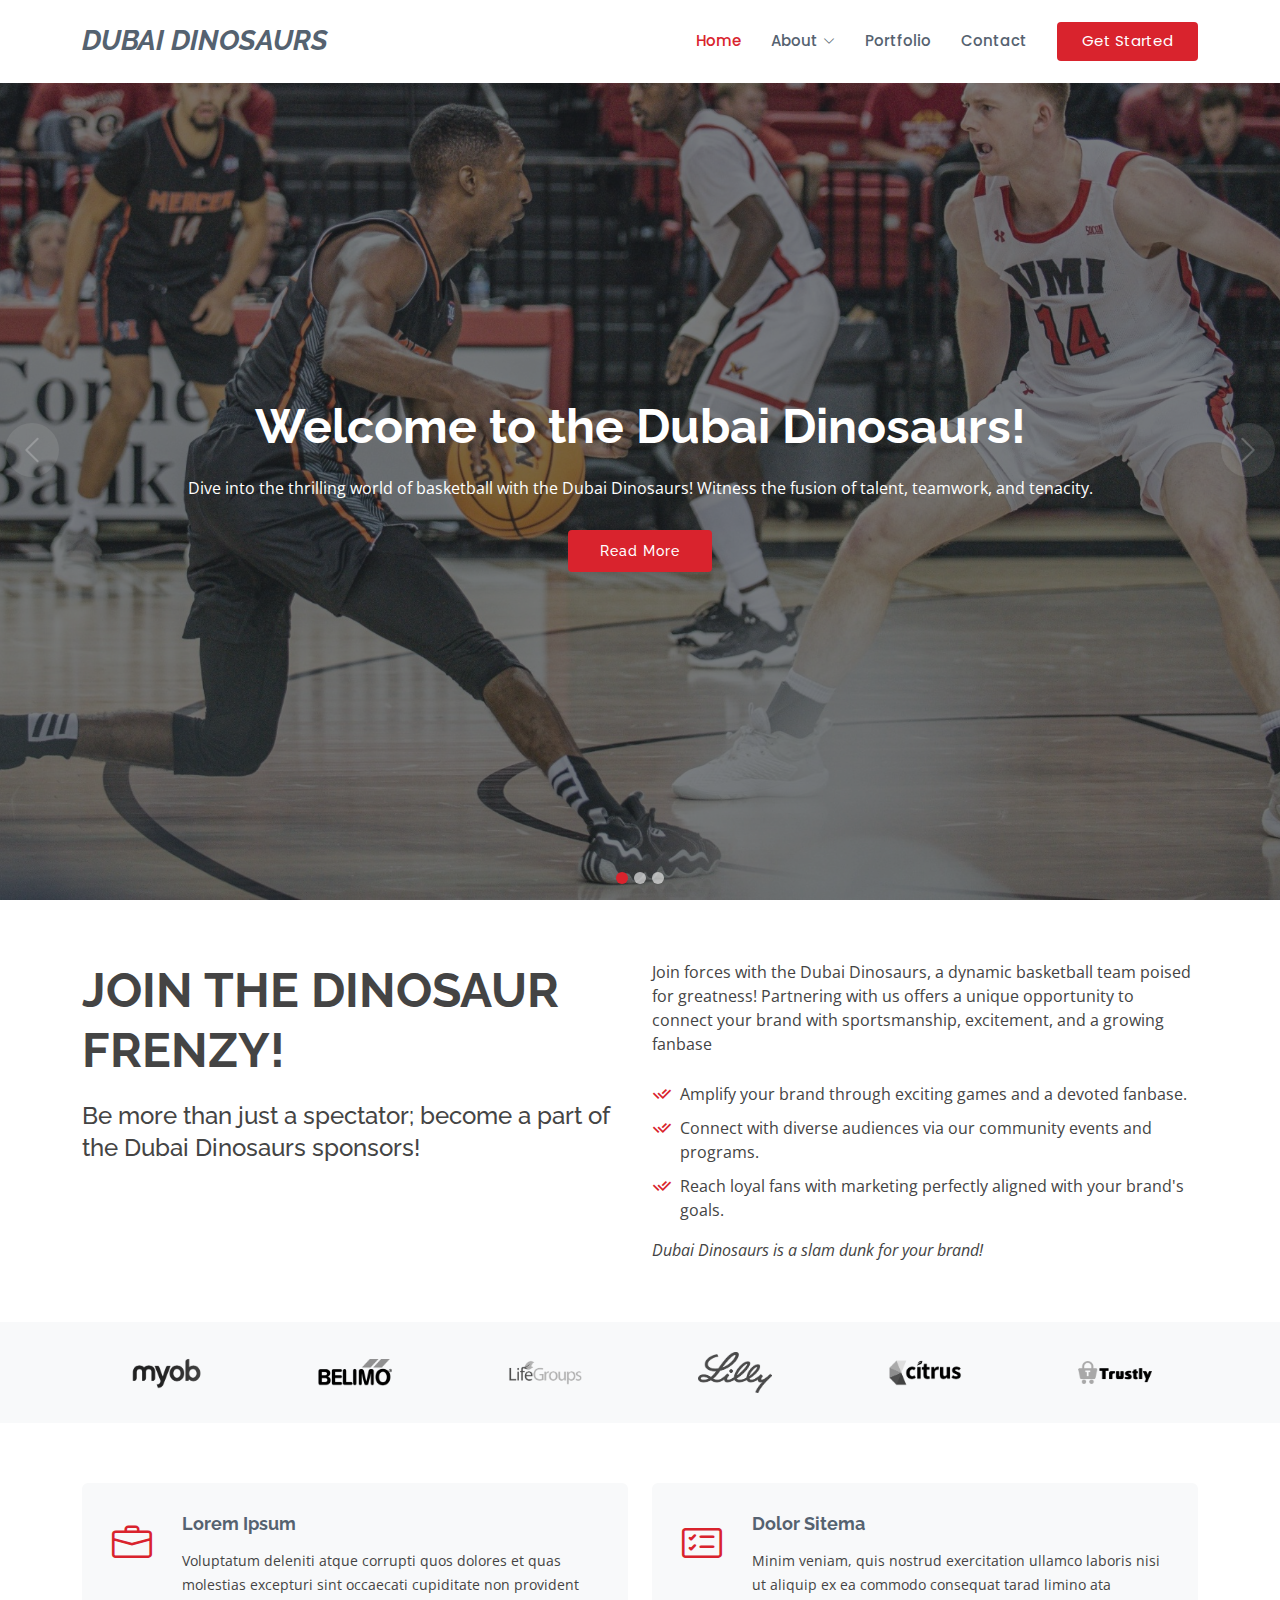
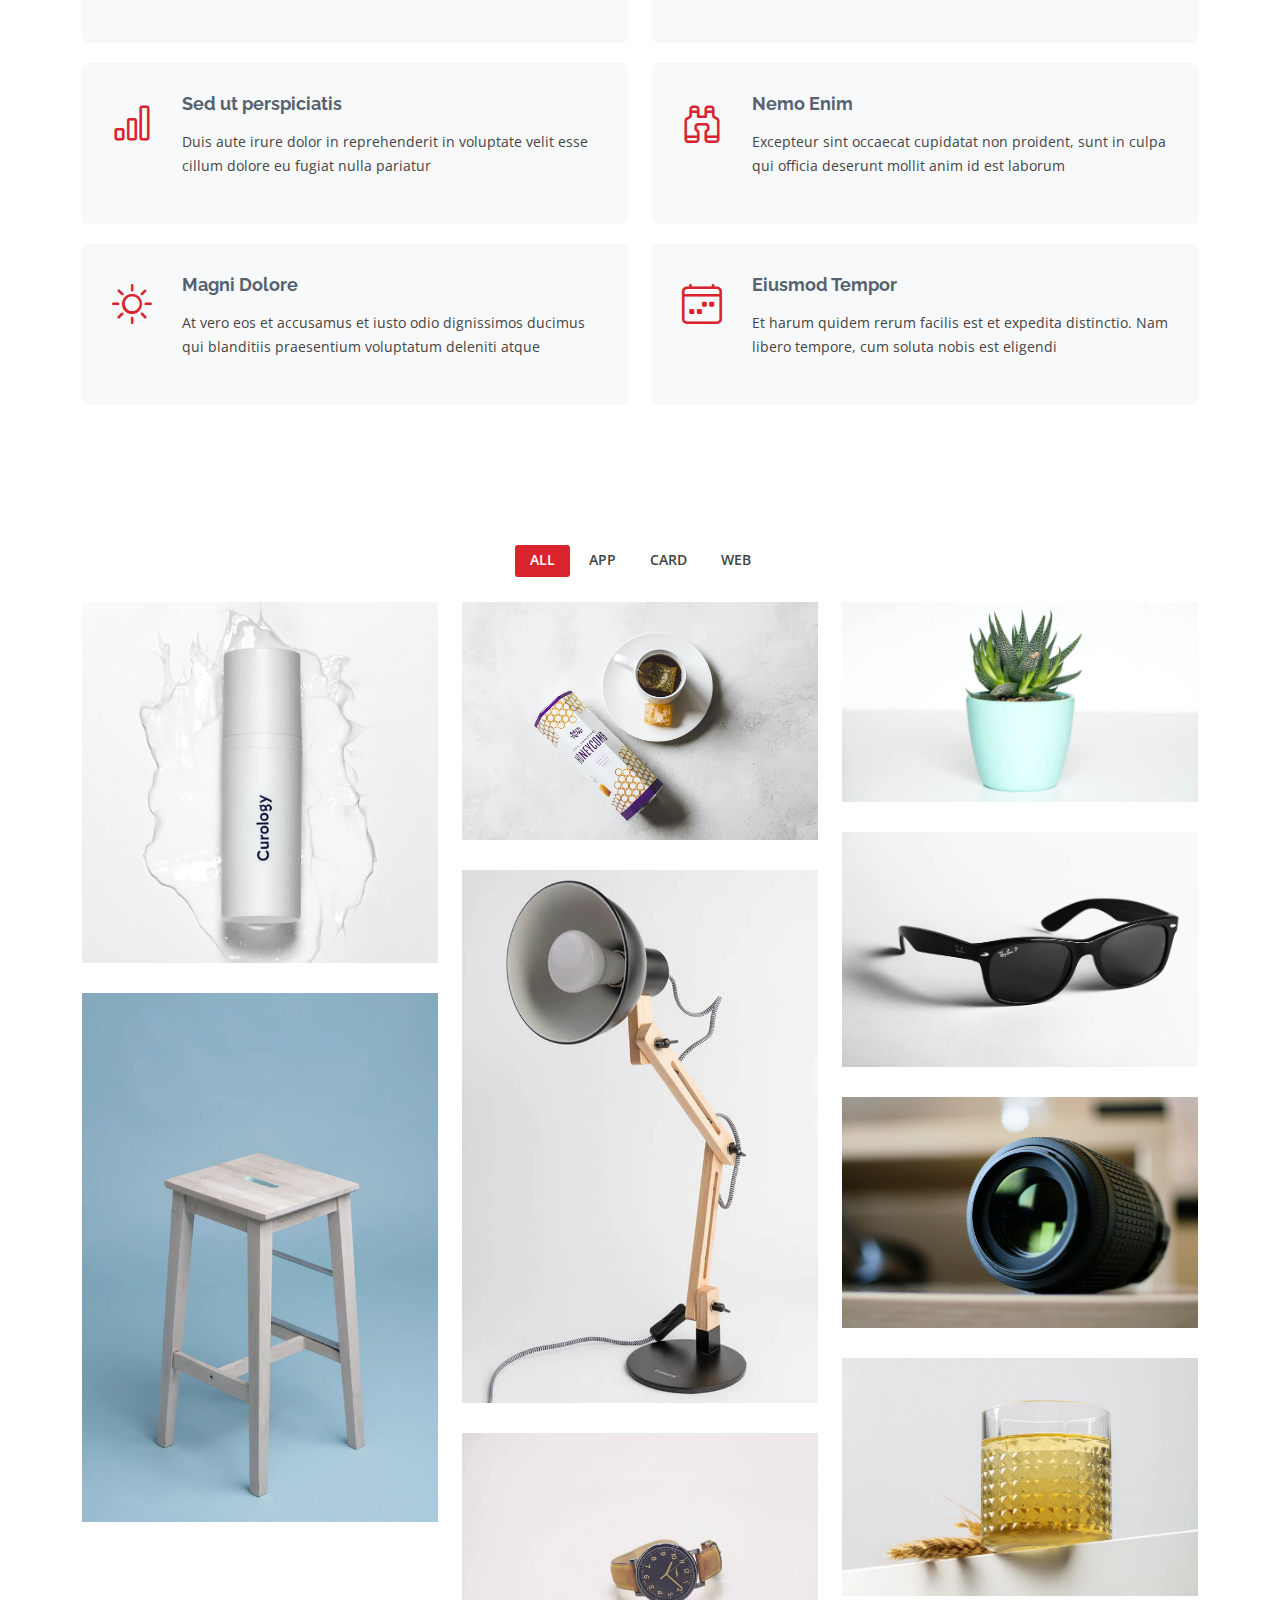
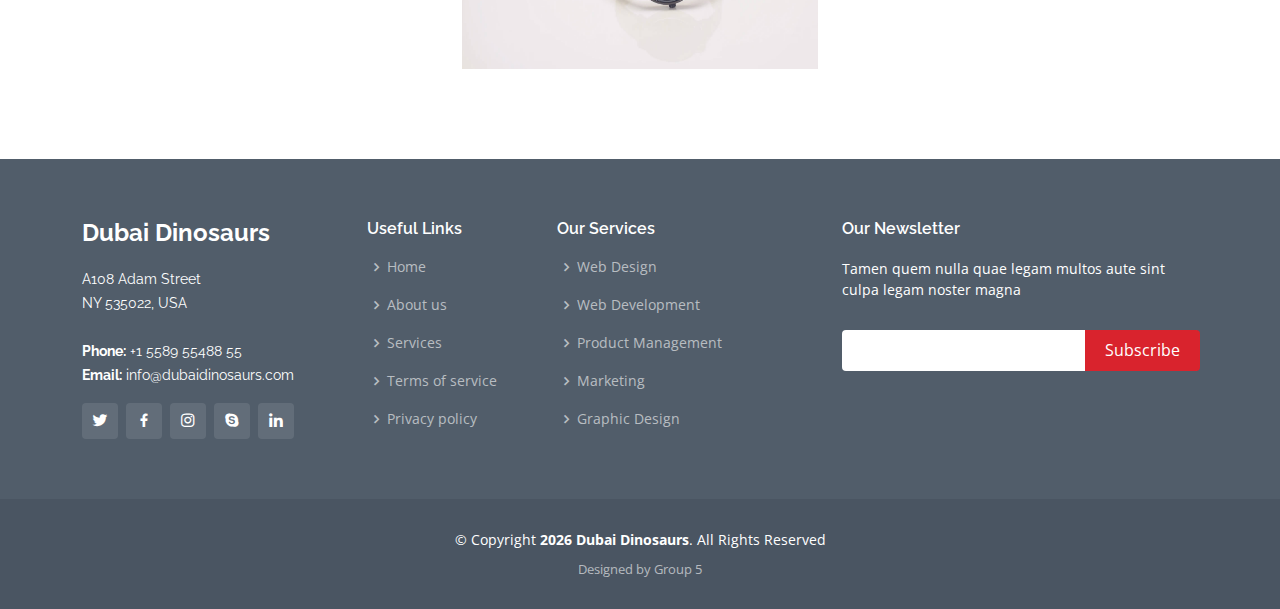
==== index.html @ 21924c99 "feat: changed home, copyright, pages, slides, images" ====
<!DOCTYPE html>
<html lang="en">

<head>
  <meta charset="utf-8">
  <meta content="width=device-width, initial-scale=1.0" name="viewport">

  <title>Dubai Dinosaurs</title>
  <meta content="" name="description">
  <meta content="" name="keywords">

  <!-- Favicons -->
  <link href="assets/img/favicon.png" rel="icon">
  <link href="assets/img/apple-touch-icon.png" rel="apple-touch-icon">

  <!-- Google Fonts -->
  <link href="https://fonts.googleapis.com/css?family=Open+Sans:300,300i,400,400i,600,600i,700,700i|Raleway:300,300i,400,400i,500,500i,600,600i,700,700i|Poppins:300,300i,400,400i,500,500i,600,600i,700,700i" rel="stylesheet">

  <!-- Vendor CSS Files -->
  <link href="assets/vendor/animate.css/animate.min.css" rel="stylesheet">
  <link href="assets/vendor/bootstrap/css/bootstrap.min.css" rel="stylesheet">
  <link href="assets/vendor/bootstrap-icons/bootstrap-icons.css" rel="stylesheet">
  <link href="assets/vendor/boxicons/css/boxicons.min.css" rel="stylesheet">
  <link href="assets/vendor/glightbox/css/glightbox.min.css" rel="stylesheet">
  <link href="assets/vendor/remixicon/remixicon.css" rel="stylesheet">
  <link href="assets/vendor/swiper/swiper-bundle.min.css" rel="stylesheet">

  <!-- Template Main CSS File -->
  <link href="assets/css/style.css" rel="stylesheet">

</head>

<body>

  <!-- ======= Header ======= -->
  <header id="header" class="fixed-top d-flex align-items-center">
    <div class="container d-flex align-items-center">

      <h1 class="logo me-auto"><a href="index.html">Dubai Dinosaurs</a></h1>
      <!-- Uncomment below if you prefer to use an image logo -->
      <!-- <a href="index.html" class="logo me-auto"><img src="assets/img/logo.png" alt="" class="img-fluid"></a>-->

      <nav id="navbar" class="navbar">
        <ul>
          <li><a href="index.html" class="active">Home</a></li>

          <li class="dropdown"><a href="#"><span>About</span> <i class="bi bi-chevron-down"></i></a>
            <ul>
              <li><a href="about.html">About</a></li>
              <li><a href="team.html">Team</a></li>
              <li><a href="testimonials.html">Testimonials</a></li>


            </ul>
          </li>
          <li><a href="portfolio.html">Portfolio</a></li>

          <li><a href="contact.html">Contact</a></li>
          <li><a href="index.html" class="getstarted">Get Started</a></li>
        </ul>
        <i class="bi bi-list mobile-nav-toggle"></i>
      </nav><!-- .navbar -->

    </div>
  </header><!-- End Header -->

  <!-- ======= Hero Section ======= -->
  <section id="hero">
    <div id="heroCarousel" data-bs-interval="5000" class="carousel slide carousel-fade" data-bs-ride="carousel">

      <ol class="carousel-indicators" id="hero-carousel-indicators"></ol>

      <div class="carousel-inner" role="listbox">

        <!-- Slide 1 -->
        <div class="carousel-item active" style="background-image: url(assets/img/slide/slide-1.jpg)">
          <div class="carousel-container">
            <div class="container">
              <h2 class="animate__animated animate__fadeInDown">Welcome to the <span>Dubai Dinosaurs!</span></h2>
              <p class="animate__animated animate__fadeInUp">Dive into the thrilling world of basketball with the Dubai Dinosaurs! Witness the fusion of talent, teamwork, and tenacity.</p>
              <a href="#about" class="btn-get-started animate__animated animate__fadeInUp scrollto">Read More</a>
            </div>
          </div>
        </div>

        <!-- Slide 2 -->
        <div class="carousel-item" style="background-image: url(assets/img/slide/slide-2.jpg)">
          <div class="carousel-container">
            <div class="container">
              <h2 class="animate__animated animate__fadeInDown">Meet the Titans of the Court!</h2>
              <p class="animate__animated animate__fadeInUp">The Dubai Dinosaurs: A team where skill, strategy, and speed converge. Get to know your favorite players - the rising stars, the seasoned playmakers, and the strategic minds that make every game a spectacle.</p>
              <a href="#about" class="btn-get-started animate__animated animate__fadeInUp scrollto">Read More</a>
            </div>
          </div>
        </div>

        <!-- Slide 3 -->
        <div class="carousel-item" style="background-image: url(assets/img/slide/slide-3.jpg)">
          <div class="carousel-container">
            <div class="container">
              <h2 class="animate__animated animate__fadeInDown">Join the Dinosaur Frenzy!</h2>
              <p class="animate__animated animate__fadeInUp">Be more than just a spectator; become a part of the Dubai Dinosaurs community! Engage with fellow fans, participate in exciting events, and get your hands on exclusive merchandise.</p>
              <a href="#about" class="btn-get-started animate__animated animate__fadeInUp scrollto">Read More</a>
            </div>
          </div>
        </div>

      </div>

      <a class="carousel-control-prev" href="#heroCarousel" role="button" data-bs-slide="prev">
        <span class="carousel-control-prev-icon bi bi-chevron-left" aria-hidden="true"></span>
      </a>

      <a class="carousel-control-next" href="#heroCarousel" role="button" data-bs-slide="next">
        <span class="carousel-control-next-icon bi bi-chevron-right" aria-hidden="true"></span>
      </a>

    </div>
  </section><!-- End Hero -->

  <main id="main">

    <!-- ======= About Section ======= -->
    <section id="about" class="about">
      <div class="container">

        <div class="row content">
          <div class="col-lg-6">
            <h2>Join the Dinosaur Frenzy!</h2>
            <h3>Be more than just a spectator; become a part of the Dubai Dinosaurs sponsors!</h3>
          </div>
          <div class="col-lg-6 pt-4 pt-lg-0">
            <p>
              Join forces with the Dubai Dinosaurs, a dynamic basketball team poised for greatness! Partnering with us offers a unique opportunity to connect your brand with sportsmanship, excitement, and a growing fanbase
            </p>
            <ul>
              <li><i class="ri-check-double-line"></i> Amplify your brand through exciting games and a devoted fanbase.</li>
              <li><i class="ri-check-double-line"></i> Connect with diverse audiences via our community events and programs.</li>
              <li><i class="ri-check-double-line"></i> Reach loyal fans with marketing perfectly aligned with your brand's goals.</li>
            </ul>
            <p class="fst-italic">
              Dubai Dinosaurs is a slam dunk for your brand!
            </p>
          </div>
        </div>

      </div>
    </section><!-- End About Section -->

    <!-- ======= Clients Section ======= -->
    <section id="clients" class="clients section-bg">
      <div class="container">

        <div class="row">

          <div class="col-lg-2 col-md-4 col-6 d-flex align-items-center justify-content-center">
            <img src="assets/img/clients/client-1.png" class="img-fluid" alt="">
          </div>

          <div class="col-lg-2 col-md-4 col-6 d-flex align-items-center justify-content-center">
            <img src="assets/img/clients/client-2.png" class="img-fluid" alt="">
          </div>

          <div class="col-lg-2 col-md-4 col-6 d-flex align-items-center justify-content-center">
            <img src="assets/img/clients/client-3.png" class="img-fluid" alt="">
          </div>

          <div class="col-lg-2 col-md-4 col-6 d-flex align-items-center justify-content-center">
            <img src="assets/img/clients/client-4.png" class="img-fluid" alt="">
          </div>

          <div class="col-lg-2 col-md-4 col-6 d-flex align-items-center justify-content-center">
            <img src="assets/img/clients/client-5.png" class="img-fluid" alt="">
          </div>

          <div class="col-lg-2 col-md-4 col-6 d-flex align-items-center justify-content-center">
            <img src="assets/img/clients/client-6.png" class="img-fluid" alt="">
          </div>

        </div>

      </div>
    </section><!-- End Clients Section -->

    <!-- ======= Services Section ======= -->
    <section id="services" class="services">
      <div class="container">

        <div class="row">
          <div class="col-md-6">
            <div class="icon-box">
              <i class="bi bi-briefcase"></i>
              <h4><a href="#">Lorem Ipsum</a></h4>
              <p>Voluptatum deleniti atque corrupti quos dolores et quas molestias excepturi sint occaecati cupiditate non provident</p>
            </div>
          </div>
          <div class="col-md-6 mt-4 mt-md-0">
            <div class="icon-box">
              <i class="bi bi-card-checklist"></i>
              <h4><a href="#">Dolor Sitema</a></h4>
              <p>Minim veniam, quis nostrud exercitation ullamco laboris nisi ut aliquip ex ea commodo consequat tarad limino ata</p>
            </div>
          </div>
          <div class="col-md-6 mt-4 mt-md-0">
            <div class="icon-box">
              <i class="bi bi-bar-chart"></i>
              <h4><a href="#">Sed ut perspiciatis</a></h4>
              <p>Duis aute irure dolor in reprehenderit in voluptate velit esse cillum dolore eu fugiat nulla pariatur</p>
            </div>
          </div>
          <div class="col-md-6 mt-4 mt-md-0">
            <div class="icon-box">
              <i class="bi bi-binoculars"></i>
              <h4><a href="#">Nemo Enim</a></h4>
              <p>Excepteur sint occaecat cupidatat non proident, sunt in culpa qui officia deserunt mollit anim id est laborum</p>
            </div>
          </div>
          <div class="col-md-6 mt-4 mt-md-0">
            <div class="icon-box">
              <i class="bi bi-brightness-high"></i>
              <h4><a href="#">Magni Dolore</a></h4>
              <p>At vero eos et accusamus et iusto odio dignissimos ducimus qui blanditiis praesentium voluptatum deleniti atque</p>
            </div>
          </div>
          <div class="col-md-6 mt-4 mt-md-0">
            <div class="icon-box">
              <i class="bi bi-calendar4-week"></i>
              <h4><a href="#">Eiusmod Tempor</a></h4>
              <p>Et harum quidem rerum facilis est et expedita distinctio. Nam libero tempore, cum soluta nobis est eligendi</p>
            </div>
          </div>
        </div>

      </div>
    </section><!-- End Services Section -->

    <!-- ======= Portfolio Section ======= -->
    <section id="portfolio" class="portfolio">
      <div class="container">

        <div class="row">
          <div class="col-lg-12 d-flex justify-content-center">
            <ul id="portfolio-flters">
              <li data-filter="*" class="filter-active">All</li>
              <li data-filter=".filter-app">App</li>
              <li data-filter=".filter-card">Card</li>
              <li data-filter=".filter-web">Web</li>
            </ul>
          </div>
        </div>

        <div class="row portfolio-container">

          <div class="col-lg-4 col-md-6 portfolio-item filter-app">
            <div class="portfolio-wrap">
              <img src="assets/img/portfolio/portfolio-1.jpg" class="img-fluid" alt="">
              <div class="portfolio-info">
                <h4>App 1</h4>
                <p>App</p>
                <div class="portfolio-links">
                  <a href="assets/img/portfolio/portfolio-1.jpg" data-gallery="portfolioGallery" class="portfolio-lightbox" title="App 1"><i class="bx bx-plus"></i></a>
                  <a href="portfolio-details.html" class="portfolio-details-lightbox" data-glightbox="type: external" title="Portfolio Details"><i class="bx bx-link"></i></a>
                </div>
              </div>
            </div>
          </div>

          <div class="col-lg-4 col-md-6 portfolio-item filter-web">
            <div class="portfolio-wrap">
              <img src="assets/img/portfolio/portfolio-2.jpg" class="img-fluid" alt="">
              <div class="portfolio-info">
                <h4>Web 3</h4>
                <p>Web</p>
                <div class="portfolio-links">
                  <a href="assets/img/portfolio/portfolio-2.jpg" data-gallery="portfolioGallery" class="portfolio-lightbox" title="Web 3"><i class="bx bx-plus"></i></a>
                  <a href="portfolio-details.html" class="portfolio-details-lightbox" data-glightbox="type: external" title="Portfolio Details"><i class="bx bx-link"></i></a>
                </div>
              </div>
            </div>
          </div>

          <div class="col-lg-4 col-md-6 portfolio-item filter-app">
            <div class="portfolio-wrap">
              <img src="assets/img/portfolio/portfolio-3.jpg" class="img-fluid" alt="">
              <div class="portfolio-info">
                <h4>App 2</h4>
                <p>App</p>
                <div class="portfolio-links">
                  <a href="assets/img/portfolio/portfolio-3.jpg" data-gallery="portfolioGallery" class="portfolio-lightbox" title="App 2"><i class="bx bx-plus"></i></a>
                  <a href="portfolio-details.html" class="portfolio-details-lightbox" data-glightbox="type: external" title="Portfolio Details"><i class="bx bx-link"></i></a>
                </div>
              </div>
            </div>
          </div>

          <div class="col-lg-4 col-md-6 portfolio-item filter-card">
            <div class="portfolio-wrap">
              <img src="assets/img/portfolio/portfolio-4.jpg" class="img-fluid" alt="">
              <div class="portfolio-info">
                <h4>Card 2</h4>
                <p>Card</p>
                <div class="portfolio-links">
                  <a href="assets/img/portfolio/portfolio-4.jpg" data-gallery="portfolioGallery" class="portfolio-lightbox" title="Card 2"><i class="bx bx-plus"></i></a>
                  <a href="portfolio-details.html" class="portfolio-details-lightbox" data-glightbox="type: external" title="Portfolio Details"><i class="bx bx-link"></i></a>
                </div>
              </div>
            </div>
          </div>

          <div class="col-lg-4 col-md-6 portfolio-item filter-web">
            <div class="portfolio-wrap">
              <img src="assets/img/portfolio/portfolio-5.jpg" class="img-fluid" alt="">
              <div class="portfolio-info">
                <h4>Web 2</h4>
                <p>Web</p>
                <div class="portfolio-links">
                  <a href="assets/img/portfolio/portfolio-5.jpg" data-gallery="portfolioGallery" class="portfolio-lightbox" title="Web 2"><i class="bx bx-plus"></i></a>
                  <a href="portfolio-details.html" class="portfolio-details-lightbox" data-glightbox="type: external" title="Portfolio Details"><i class="bx bx-link"></i></a>
                </div>
              </div>
            </div>
          </div>

          <div class="col-lg-4 col-md-6 portfolio-item filter-app">
            <div class="portfolio-wrap">
              <img src="assets/img/portfolio/portfolio-6.jpg" class="img-fluid" alt="">
              <div class="portfolio-info">
                <h4>App 3</h4>
                <p>App</p>
                <div class="portfolio-links">
                  <a href="assets/img/portfolio/portfolio-6.jpg" data-gallery="portfolioGallery" class="portfolio-lightbox" title="App 3"><i class="bx bx-plus"></i></a>
                  <a href="portfolio-details.html" class="portfolio-details-lightbox" data-glightbox="type: external" title="Portfolio Details"><i class="bx bx-link"></i></a>
                </div>
              </div>
            </div>
          </div>

          <div class="col-lg-4 col-md-6 portfolio-item filter-card">
            <div class="portfolio-wrap">
              <img src="assets/img/portfolio/portfolio-7.jpg" class="img-fluid" alt="">
              <div class="portfolio-info">
                <h4>Card 1</h4>
                <p>Card</p>
                <div class="portfolio-links">
                  <a href="assets/img/portfolio/portfolio-7.jpg" data-gallery="portfolioGallery" class="portfolio-lightbox" title="Card 1"><i class="bx bx-plus"></i></a>
                  <a href="portfolio-details.html" class="portfolio-details-lightbox" data-glightbox="type: external" title="Portfolio Details"><i class="bx bx-link"></i></a>
                </div>
              </div>
            </div>
          </div>

          <div class="col-lg-4 col-md-6 portfolio-item filter-card">
            <div class="portfolio-wrap">
              <img src="assets/img/portfolio/portfolio-8.jpg" class="img-fluid" alt="">
              <div class="portfolio-info">
                <h4>Card 3</h4>
                <p>Card</p>
                <div class="portfolio-links">
                  <a href="assets/img/portfolio/portfolio-8.jpg" data-gallery="portfolioGallery" class="portfolio-lightbox" title="Card 3"><i class="bx bx-plus"></i></a>
                  <a href="portfolio-details.html" class="portfolio-details-lightbox" data-glightbox="type: external" title="Portfolio Details"><i class="bx bx-link"></i></a>
                </div>
              </div>
            </div>
          </div>

          <div class="col-lg-4 col-md-6 portfolio-item filter-web">
            <div class="portfolio-wrap">
              <img src="assets/img/portfolio/portfolio-9.jpg" class="img-fluid" alt="">
              <div class="portfolio-info">
                <h4>Web 3</h4>
                <p>Web</p>
                <div class="portfolio-links">
                  <a href="assets/img/portfolio/portfolio-9.jpg" data-gallery="portfolioGallery" class="portfolio-lightbox" title="Web 3"><i class="bx bx-plus"></i></a>
                  <a href="portfolio-details.html" class="portfolio-details-lightbox" data-glightbox="type: external" title="Portfolio Details"><i class="bx bx-link"></i></a>
                </div>
              </div>
            </div>
          </div>

        </div>

      </div>
    </section><!-- End Portfolio Section -->

  </main><!-- End #main -->

  <!-- ======= Footer ======= -->
  <footer id="footer">
    <div class="footer-top">
      <div class="container">
        <div class="row">

          <div class="col-lg-3 col-md-6">
            <div class="footer-info">
              <h3>Dubai Dinosaurs</h3>
              <p>
                A108 Adam Street <br>
                NY 535022, USA<br><br>
                <strong>Phone:</strong> +1 5589 55488 55<br>
                <strong>Email:</strong> info@dubaidinosaurs.com<br>
              </p>
              <div class="social-links mt-3">
                <a href="#" class="twitter"><i class="bx bxl-twitter"></i></a>
                <a href="#" class="facebook"><i class="bx bxl-facebook"></i></a>
                <a href="#" class="instagram"><i class="bx bxl-instagram"></i></a>
                <a href="#" class="google-plus"><i class="bx bxl-skype"></i></a>
                <a href="#" class="linkedin"><i class="bx bxl-linkedin"></i></a>
              </div>
            </div>
          </div>

          <div class="col-lg-2 col-md-6 footer-links">
            <h4>Useful Links</h4>
            <ul>
              <li><i class="bx bx-chevron-right"></i> <a href="#">Home</a></li>
              <li><i class="bx bx-chevron-right"></i> <a href="#">About us</a></li>
              <li><i class="bx bx-chevron-right"></i> <a href="#">Services</a></li>
              <li><i class="bx bx-chevron-right"></i> <a href="#">Terms of service</a></li>
              <li><i class="bx bx-chevron-right"></i> <a href="#">Privacy policy</a></li>
            </ul>
          </div>

          <div class="col-lg-3 col-md-6 footer-links">
            <h4>Our Services</h4>
            <ul>
              <li><i class="bx bx-chevron-right"></i> <a href="#">Web Design</a></li>
              <li><i class="bx bx-chevron-right"></i> <a href="#">Web Development</a></li>
              <li><i class="bx bx-chevron-right"></i> <a href="#">Product Management</a></li>
              <li><i class="bx bx-chevron-right"></i> <a href="#">Marketing</a></li>
              <li><i class="bx bx-chevron-right"></i> <a href="#">Graphic Design</a></li>
            </ul>
          </div>

          <div class="col-lg-4 col-md-6 footer-newsletter">
            <h4>Our Newsletter</h4>
            <p>Tamen quem nulla quae legam multos aute sint culpa legam noster magna</p>
            <form action="" method="post">
              <input type="email" name="email"><input type="submit" value="Subscribe">
            </form>

          </div>

        </div>
      </div>
    </div>

    <div class="container">
      <div class="copyright">
        &copy; Copyright <strong><span id="current-year"></span> <span>Dubai Dinosaurs</span></strong>. All Rights Reserved
      </div>
      <div class="credits">
        Designed by Group 5
      </div>
    </div>
  </footer><!-- End Footer -->

  <a href="#" class="back-to-top d-flex align-items-center justify-content-center"><i class="bi bi-arrow-up-short"></i></a>

  <!-- Vendor JS Files -->
  <script src="assets/vendor/bootstrap/js/bootstrap.bundle.min.js"></script>
  <script src="assets/vendor/glightbox/js/glightbox.min.js"></script>
  <script src="assets/vendor/isotope-layout/isotope.pkgd.min.js"></script>
  <script src="assets/vendor/swiper/swiper-bundle.min.js"></script>
  <script src="assets/vendor/waypoints/noframework.waypoints.js"></script>
  <script src="assets/vendor/php-email-form/validate.js"></script>

  <!-- Template Main JS File -->
  <script src="assets/js/main.js"></script>

</body>

</html>
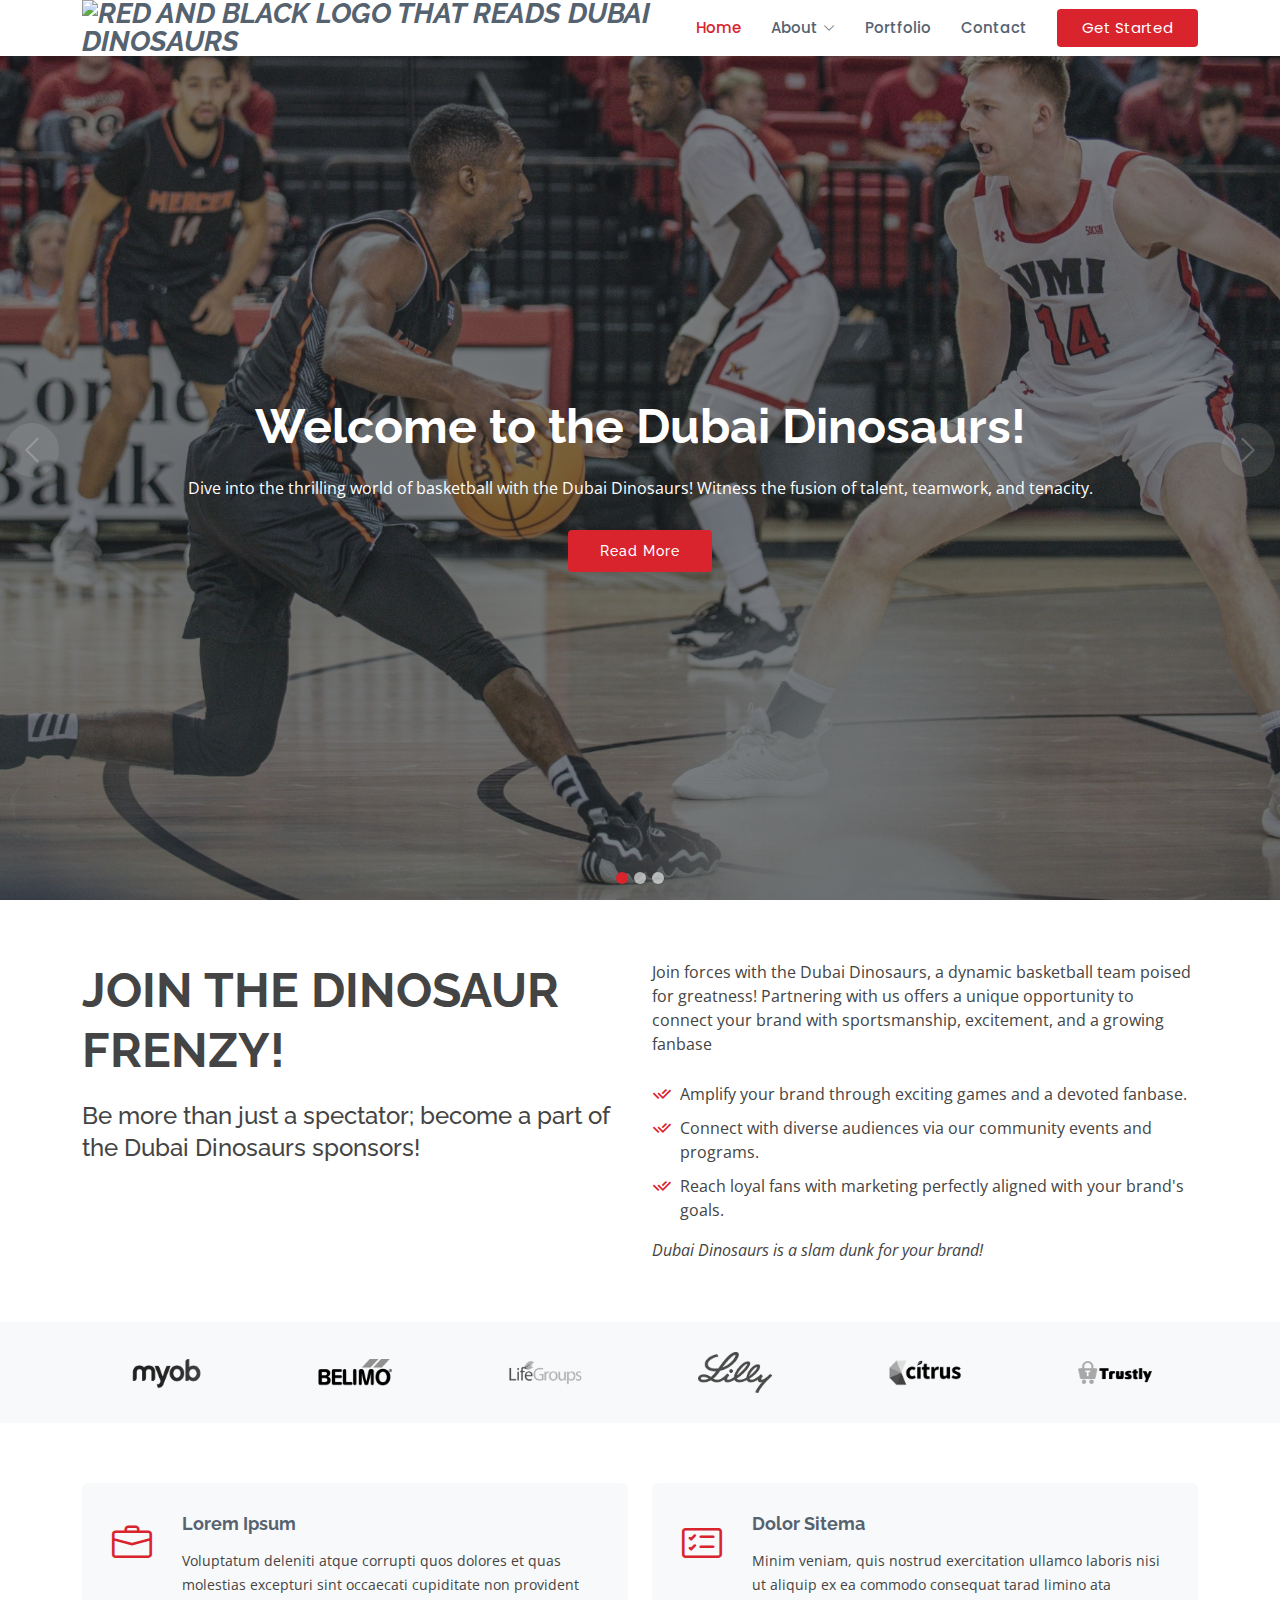
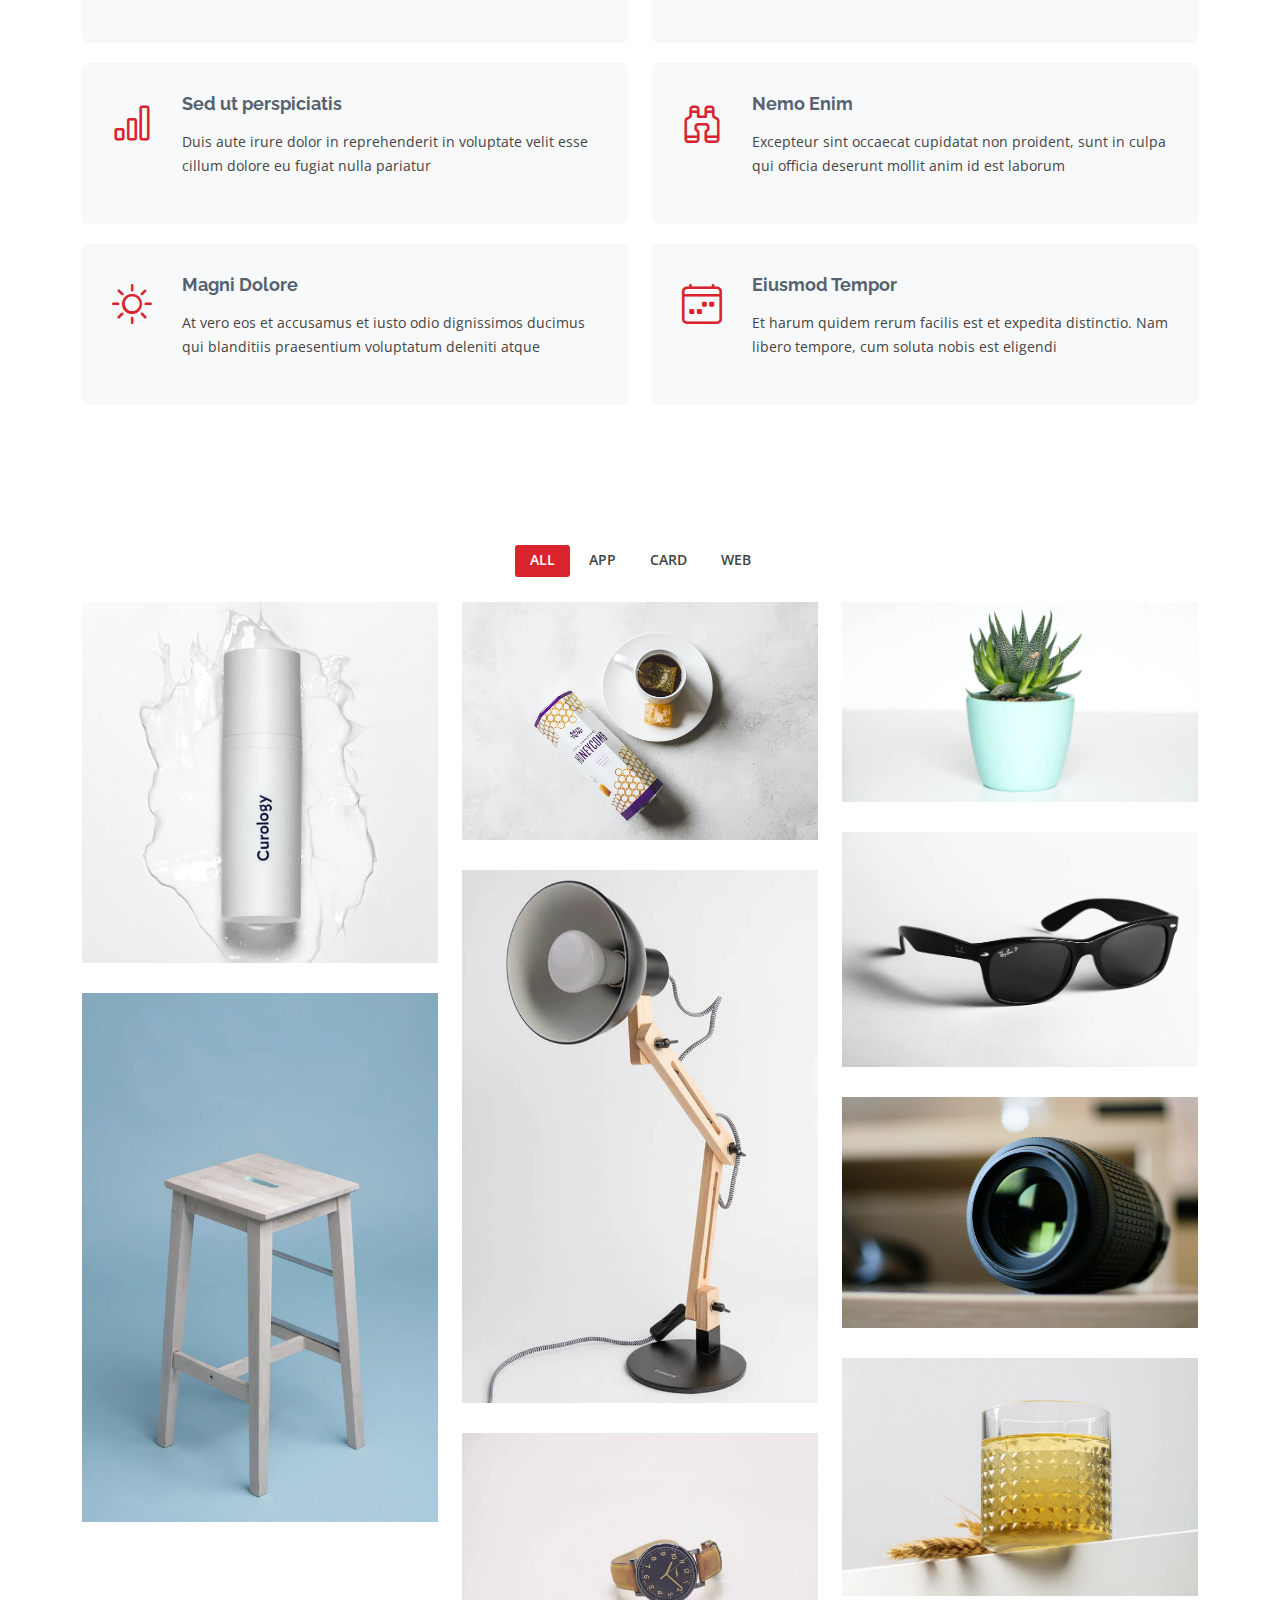
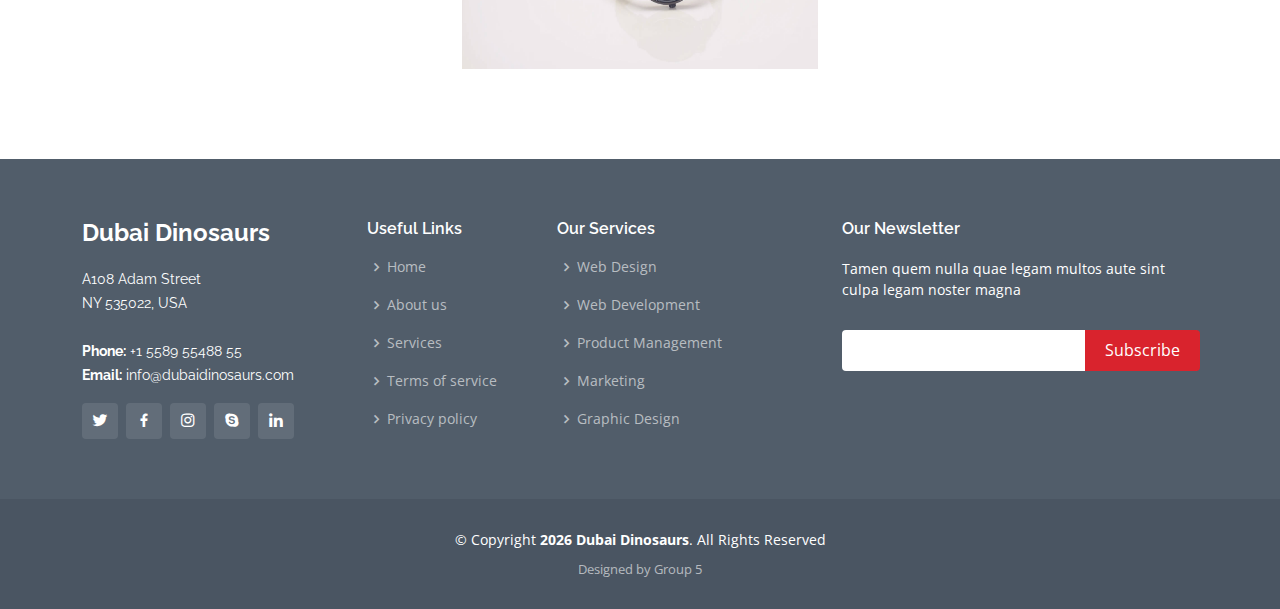
==== commit 1b7c78a9: "Add logo to navbar on each page." ====
--- a/index.html
+++ b/index.html
@@ -36,7 +36,9 @@
   <header id="header" class="fixed-top d-flex align-items-center">
     <div class="container d-flex align-items-center">
 
-      <h1 class="logo me-auto"><a href="index.html">Dubai Dinosaurs</a></h1>
+      <h1 class="logo me-auto"><a href="index.html">
+        <img src="assets/img/logo-no-background.png" alt="Red and black logo that reads Dubai Dinosaurs">
+      </a></h1>
       <!-- Uncomment below if you prefer to use an image logo -->
       <!-- <a href="index.html" class="logo me-auto"><img src="assets/img/logo.png" alt="" class="img-fluid"></a>-->
 
--- a/assets/css/style.css
+++ b/assets/css/style.css
@@ -67,7 +67,7 @@
   background: white;
   transition: all 0.5s;
   z-index: 997;
-  padding: 20px 0;
+  /* padding: 20px 0; */
 }
 
 #header.header-scrolled {
@@ -94,7 +94,7 @@
 }
 
 #header .logo img {
-  max-height: 40px;
+  max-height: 100px;
 }
 
 /*--------------------------------------------------------------
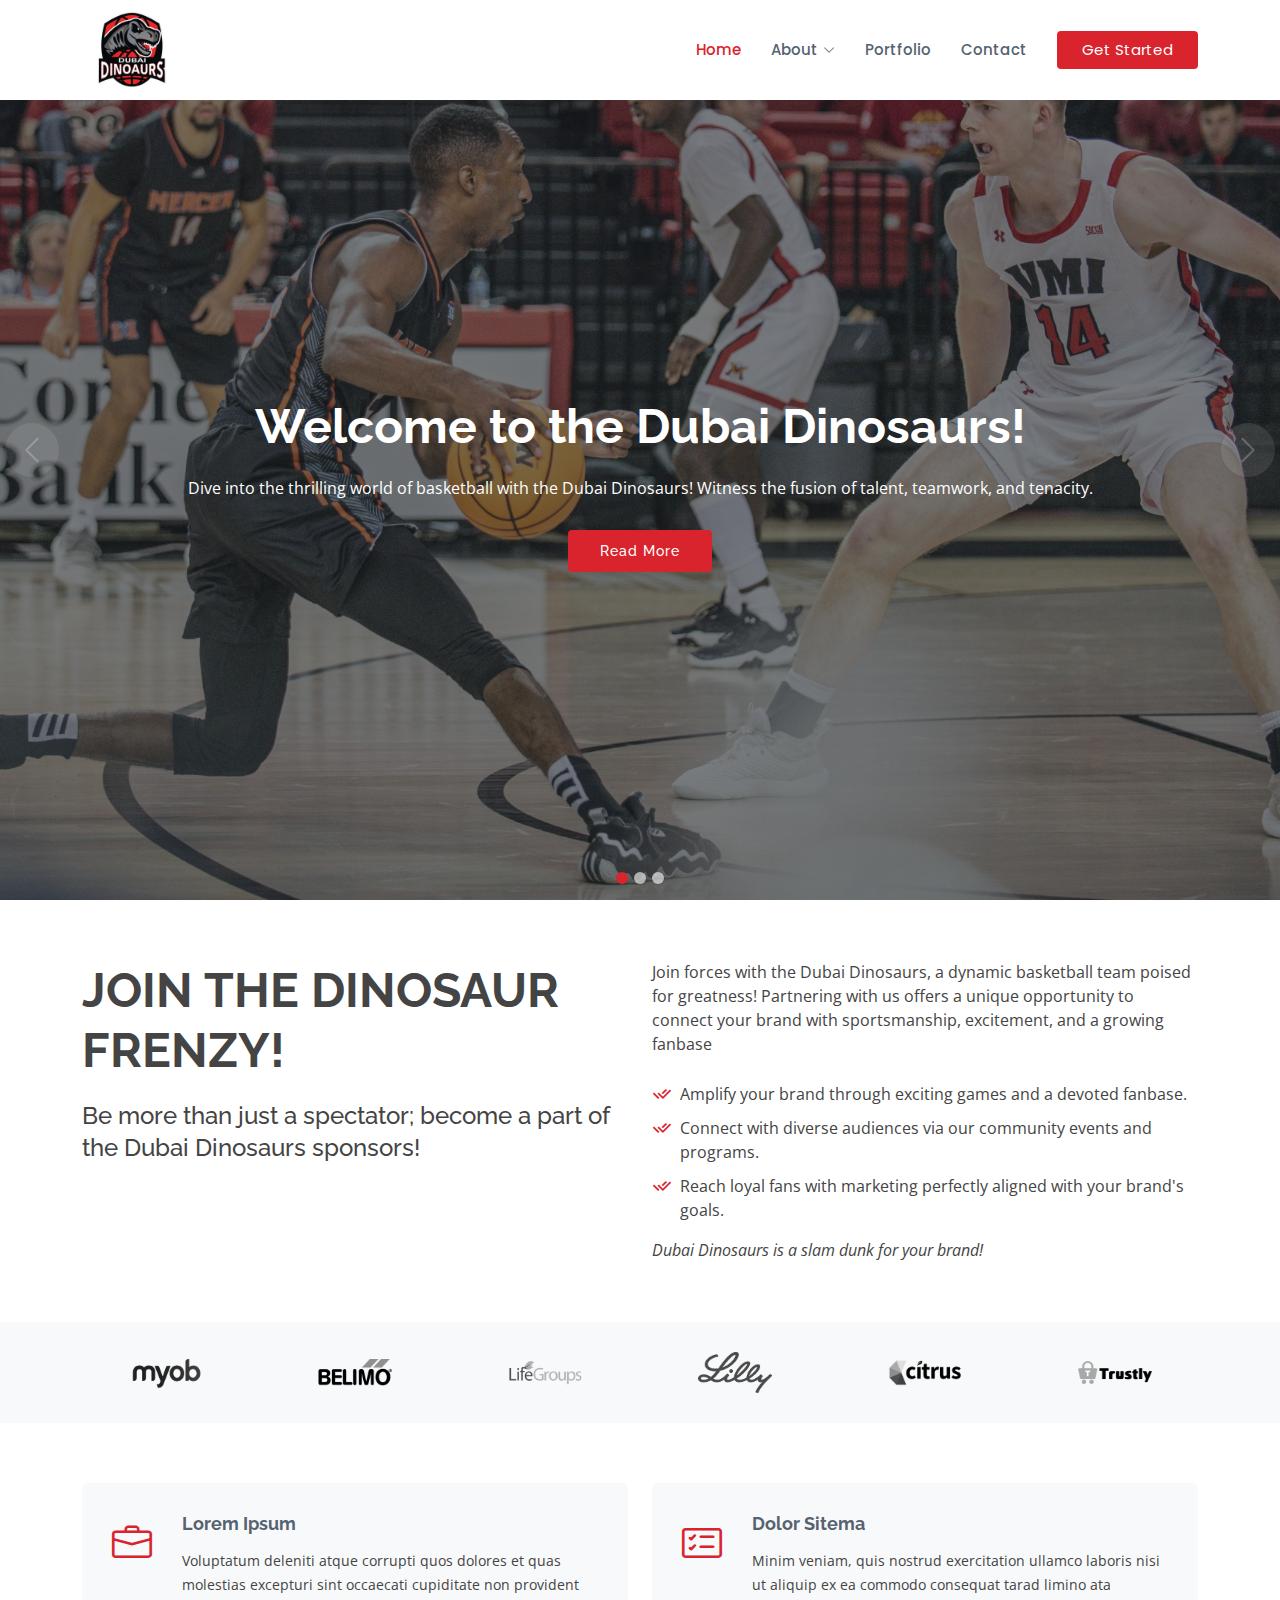
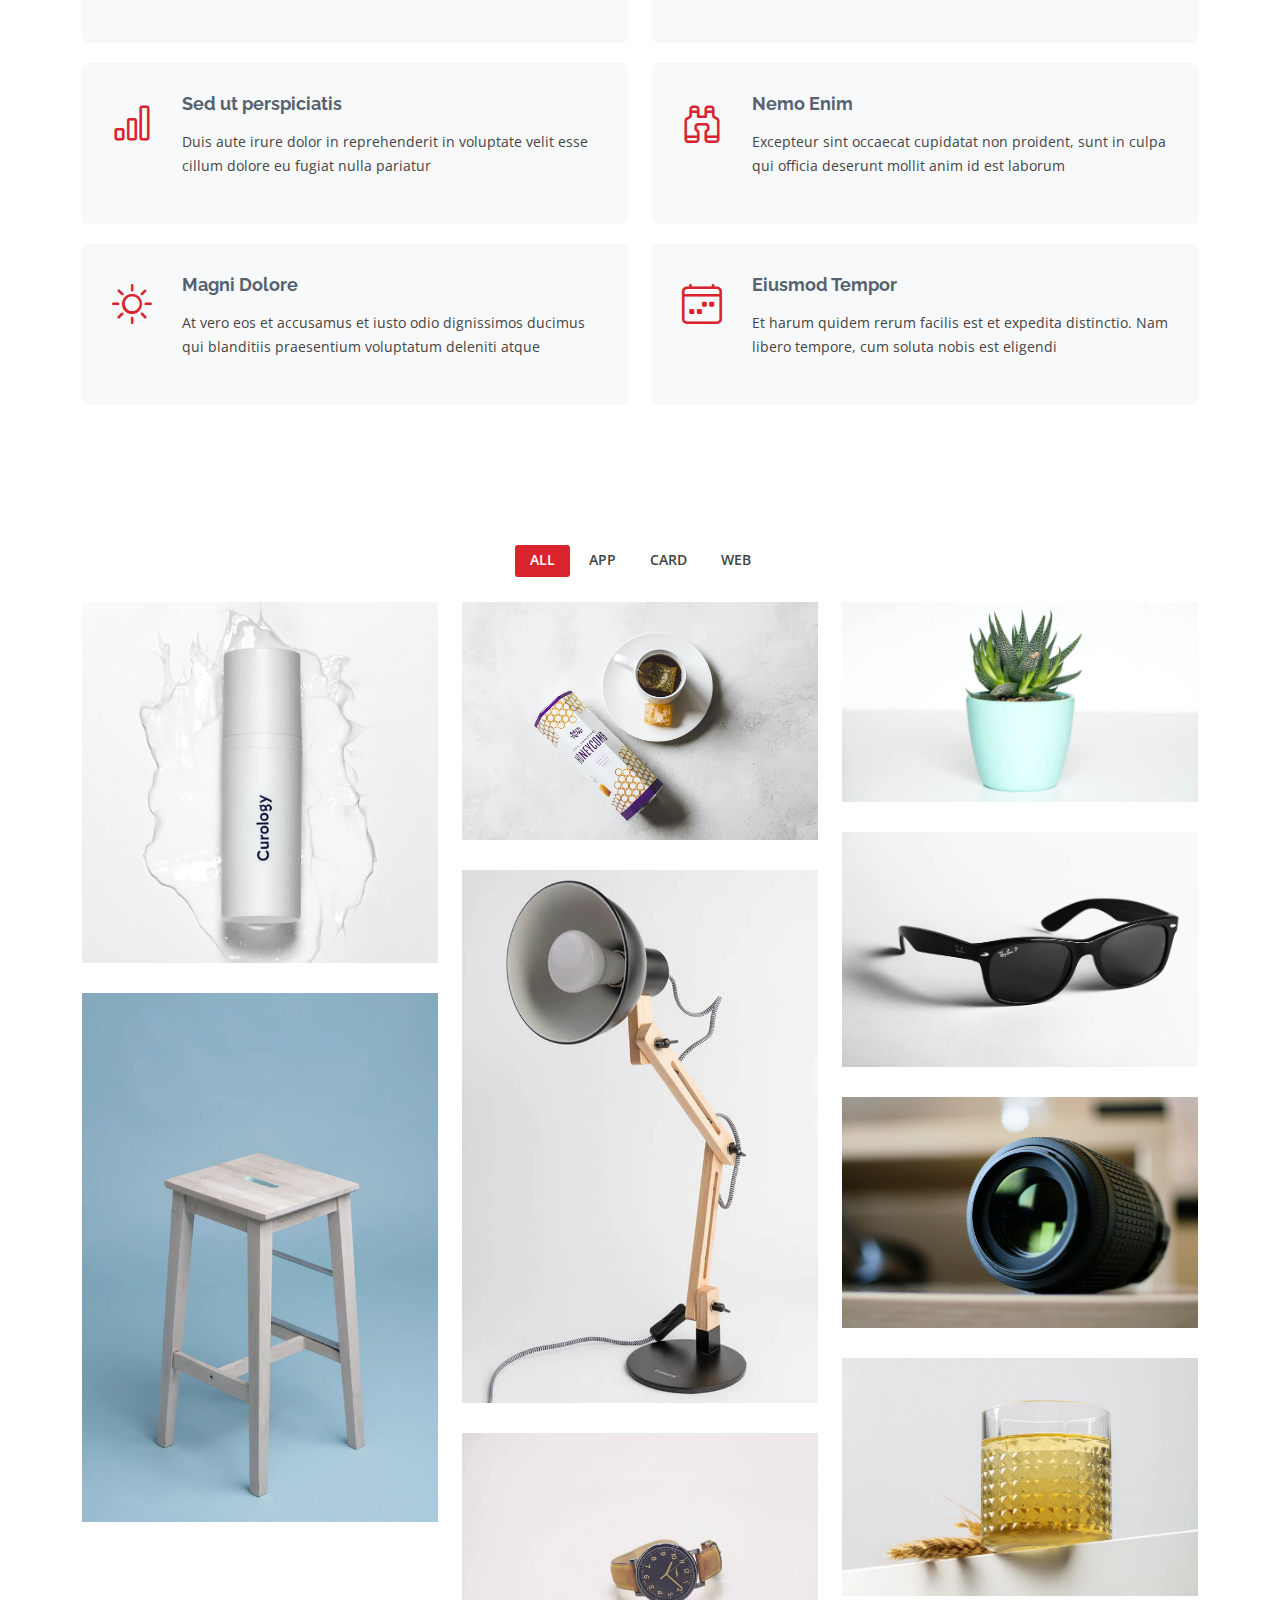
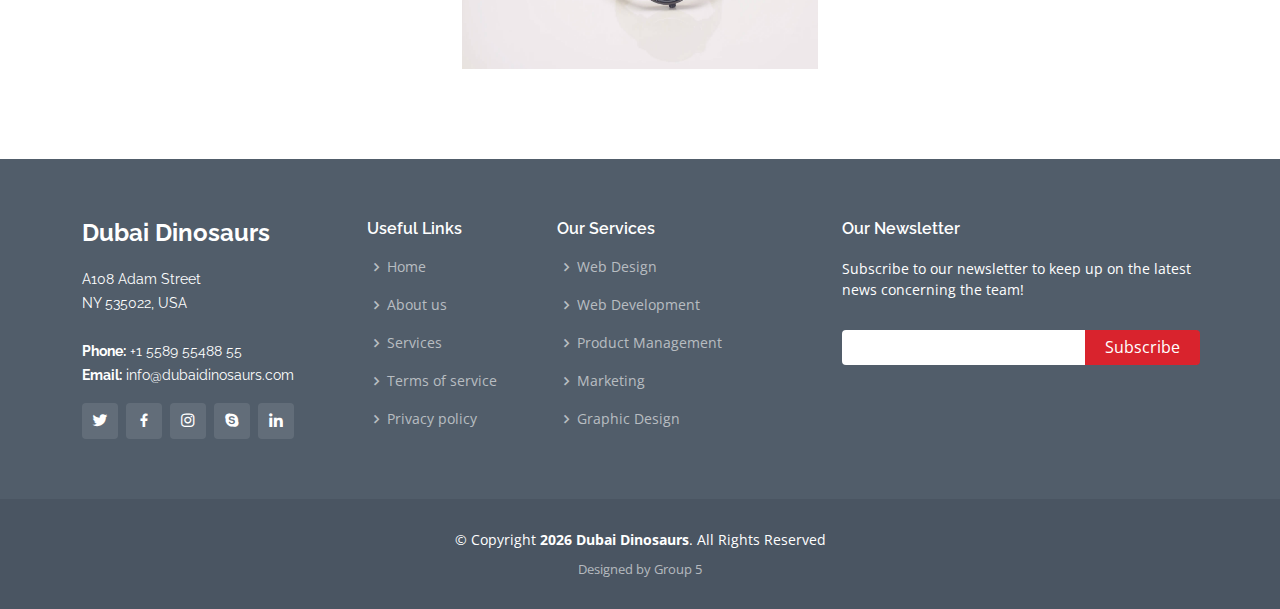
==== commit eabc86cb: "Add modul confirmation to newsletter sign up using jQuery" ====
--- a/index.html
+++ b/index.html
@@ -435,13 +435,27 @@
 
           <div class="col-lg-4 col-md-6 footer-newsletter">
             <h4>Our Newsletter</h4>
-            <p>Tamen quem nulla quae legam multos aute sint culpa legam noster magna</p>
-            <form action="" method="post">
-              <input type="email" name="email"><input type="submit" value="Subscribe">
+            <p>Subscribe to our newsletter to keep up on the latest news concerning the team!</p>
+            <form id="subForm">
+              <input type="text" id="textBox" name="textBox">
+              <button type="button" name="textBox" id="subBtn" class="btn btn-danger">Subscribe</button>
             </form>
-
-          </div>
-
+          </div>
+        </div>
+      </div>
+    </div>
+
+    <!-- Modal -->
+    <div class="modal fade" id="staticBackdrop" data-bs-backdrop="static" data-bs-keyboard="false" tabindex="-1" aria-labelledby="staticBackdropLabel" aria-hidden="true" style="color: black;">
+      <div class="modal-dialog">
+        <div class="modal-content">
+          <div class="modal-header">
+            <h1 class="modal-title fs-5" id="staticBackdropLabel">Congrats you're all signed up for our newsletter!</h1>
+            <button type="button" class="btn-close" data-bs-dismiss="modal" aria-label="Close"></button>
+          </div>
+          <div class="modal-footer">
+            <button type="button" class="btn btn-danger" data-bs-dismiss="modal">Close</button>
+          </div>
         </div>
       </div>
     </div>
@@ -467,6 +481,7 @@
   <script src="assets/vendor/php-email-form/validate.js"></script>
 
   <!-- Template Main JS File -->
+  <script src="https://ajax.googleapis.com/ajax/libs/jquery/3.7.1/jquery.min.js"></script>
   <script src="assets/js/main.js"></script>
 
 </body>
--- a/assets/css/style.css
+++ b/assets/css/style.css
@@ -2110,4 +2110,32 @@
 
 #footer .credits a:hover {
   color: white;
+}
+
+#footer .footer-top .footer-newsletter form {
+  margin-top: 30px;
+  background: #fff;
+  padding: 6px 10px;
+  position: relative;
+  border-radius: 4px;
+}
+
+#footer .footer-top .footer-newsletter form input{
+  border: none;
+  width: 75%;
+}
+
+#footer .footer-top .footer-newsletter form button {
+  position: absolute;
+  top: 0;
+  right: -2px;
+  bottom: 0;
+  border: 0;
+  background: none;
+  font-size: 16px;
+  padding: 0 20px 2px 20px;
+  background: #d9232d;
+  color: #fff;
+  transition: 0.3s;
+  border-radius: 0 4px 4px 0;
 }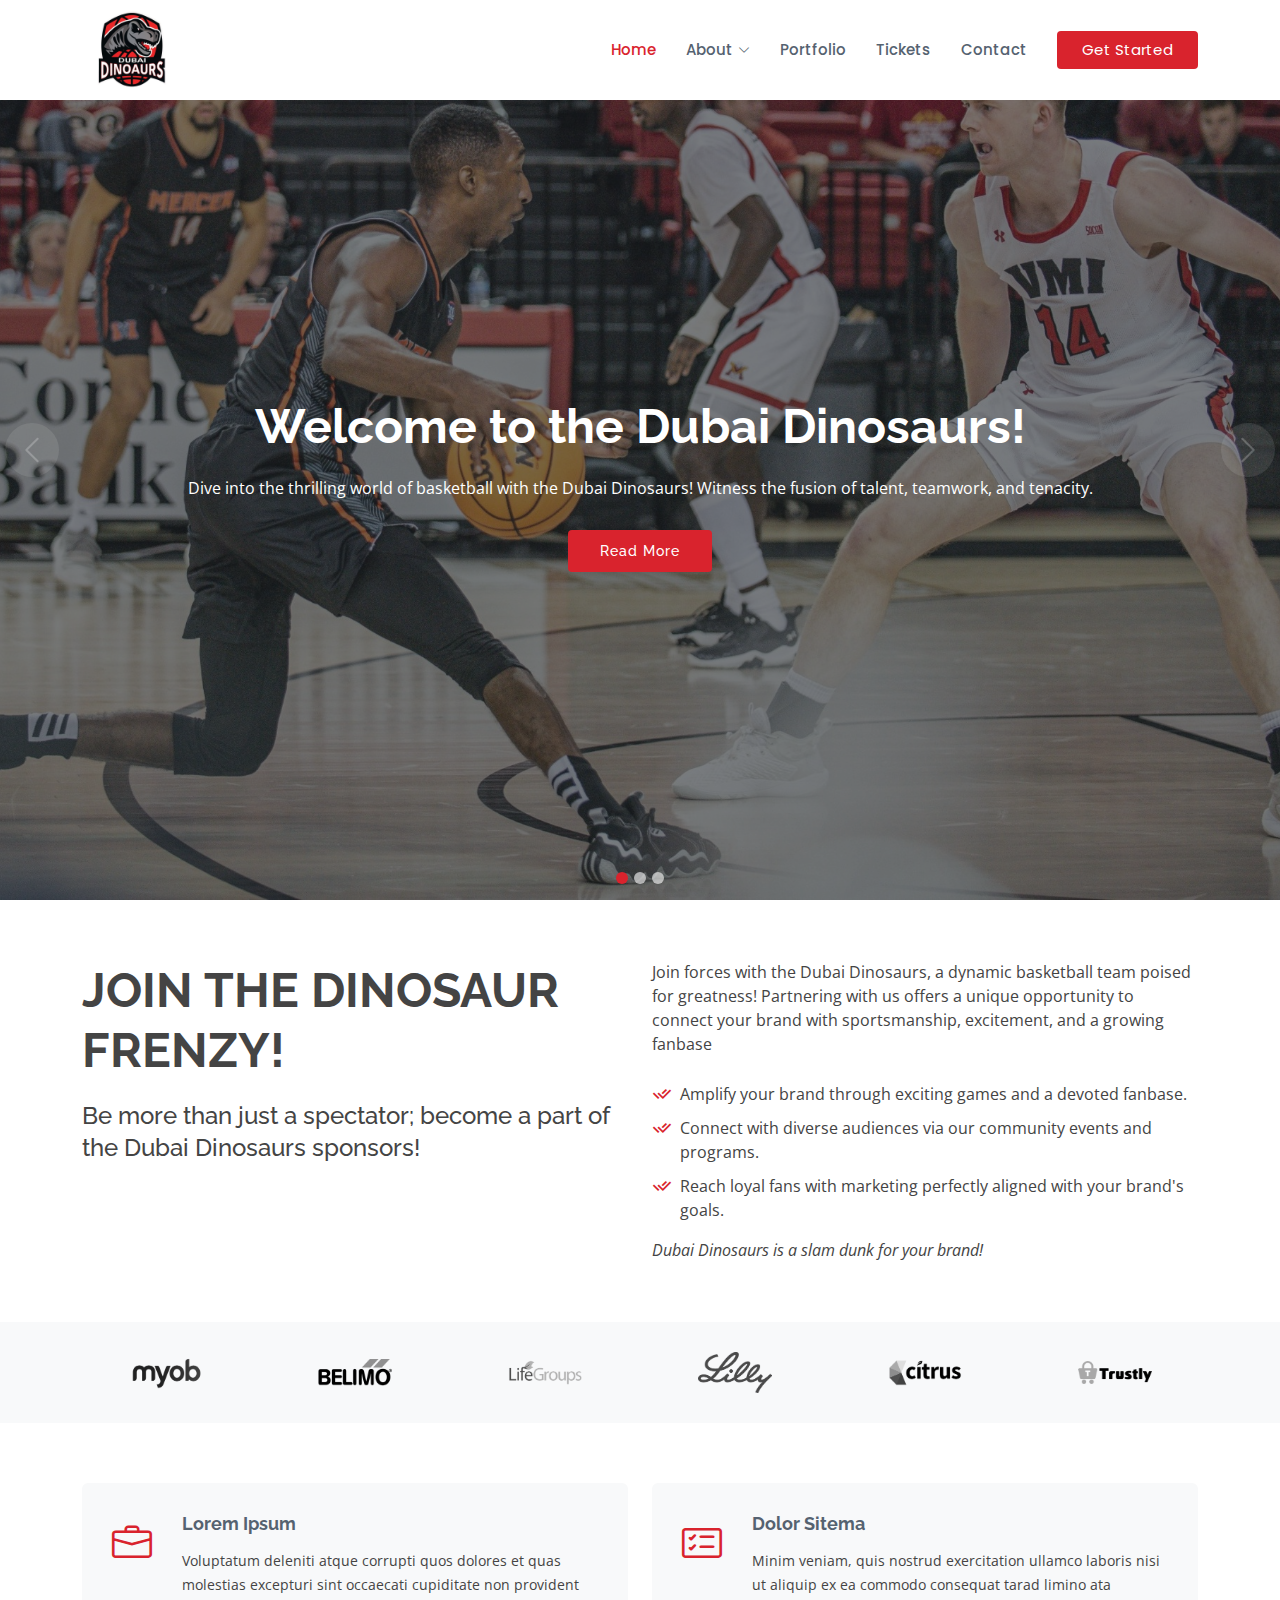
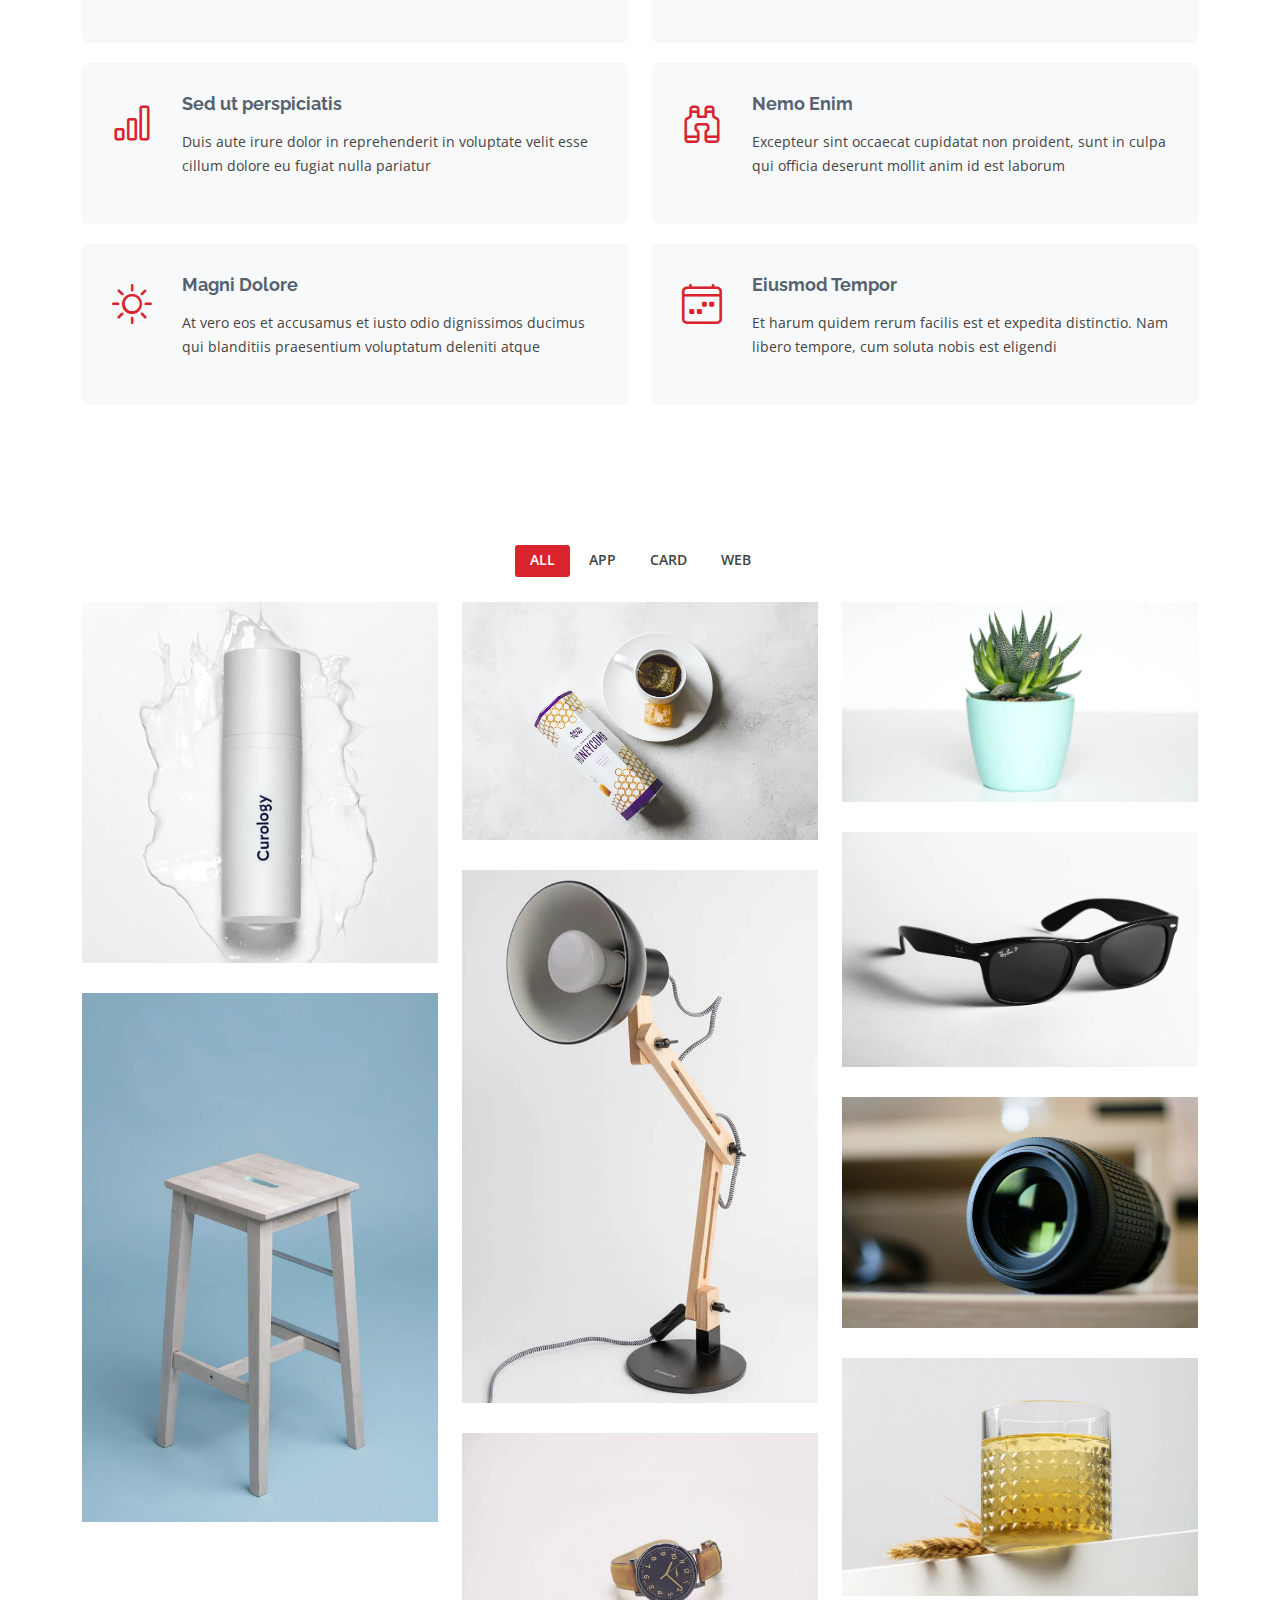
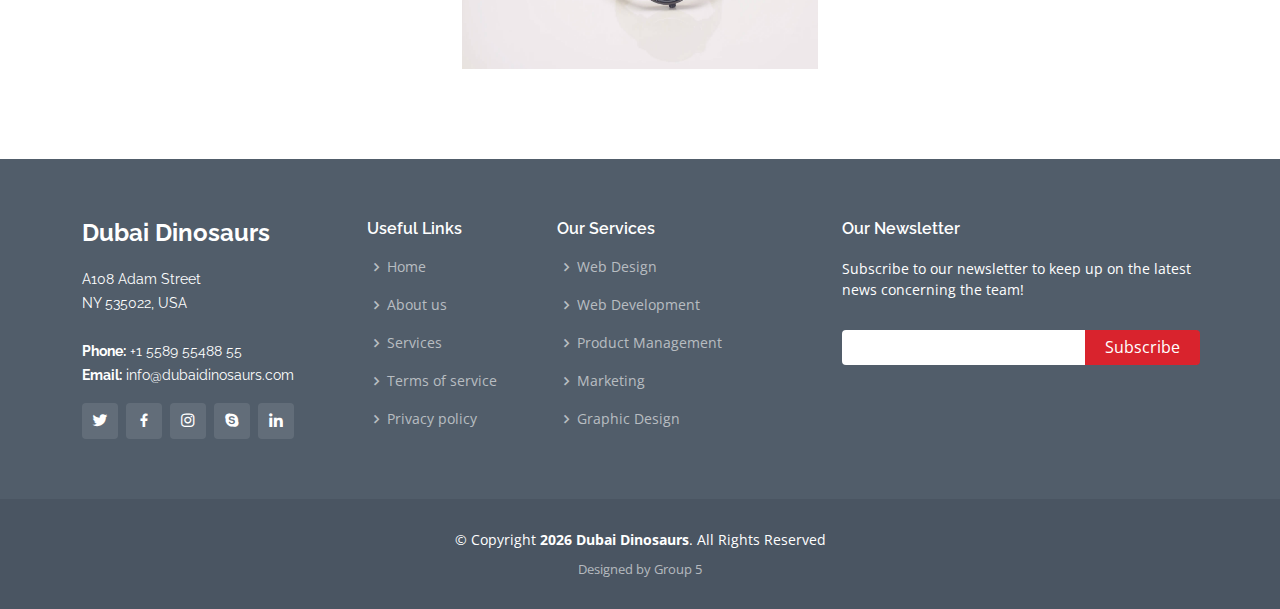
==== commit 020d7d03: "Add ticket pricing page to navbar" ====
--- a/index.html
+++ b/index.html
@@ -10,8 +10,8 @@
   <meta content="" name="keywords">
 
   <!-- Favicons -->
-  <link href="assets/img/favicon.png" rel="icon">
-  <link href="assets/img/apple-touch-icon.png" rel="apple-touch-icon">
+  <link href="assets/img/logo-no-background.png" rel="icon">
+  <link href="assets/img/logo-no-background.png" rel="apple-touch-icon">
 
   <!-- Google Fonts -->
   <link href="https://fonts.googleapis.com/css?family=Open+Sans:300,300i,400,400i,600,600i,700,700i|Raleway:300,300i,400,400i,500,500i,600,600i,700,700i|Poppins:300,300i,400,400i,500,500i,600,600i,700,700i" rel="stylesheet">
@@ -50,13 +50,13 @@
             <ul>
               <li><a href="about.html">About</a></li>
               <li><a href="team.html">Team</a></li>
-              <li><a href="testimonials.html">Testimonials</a></li>
+              <li><a href="community.html">Community</a></li>
 
 
             </ul>
           </li>
           <li><a href="portfolio.html">Portfolio</a></li>
-
+          <li><a href="pricing.html">Tickets</a></li>
           <li><a href="contact.html">Contact</a></li>
           <li><a href="index.html" class="getstarted">Get Started</a></li>
         </ul>
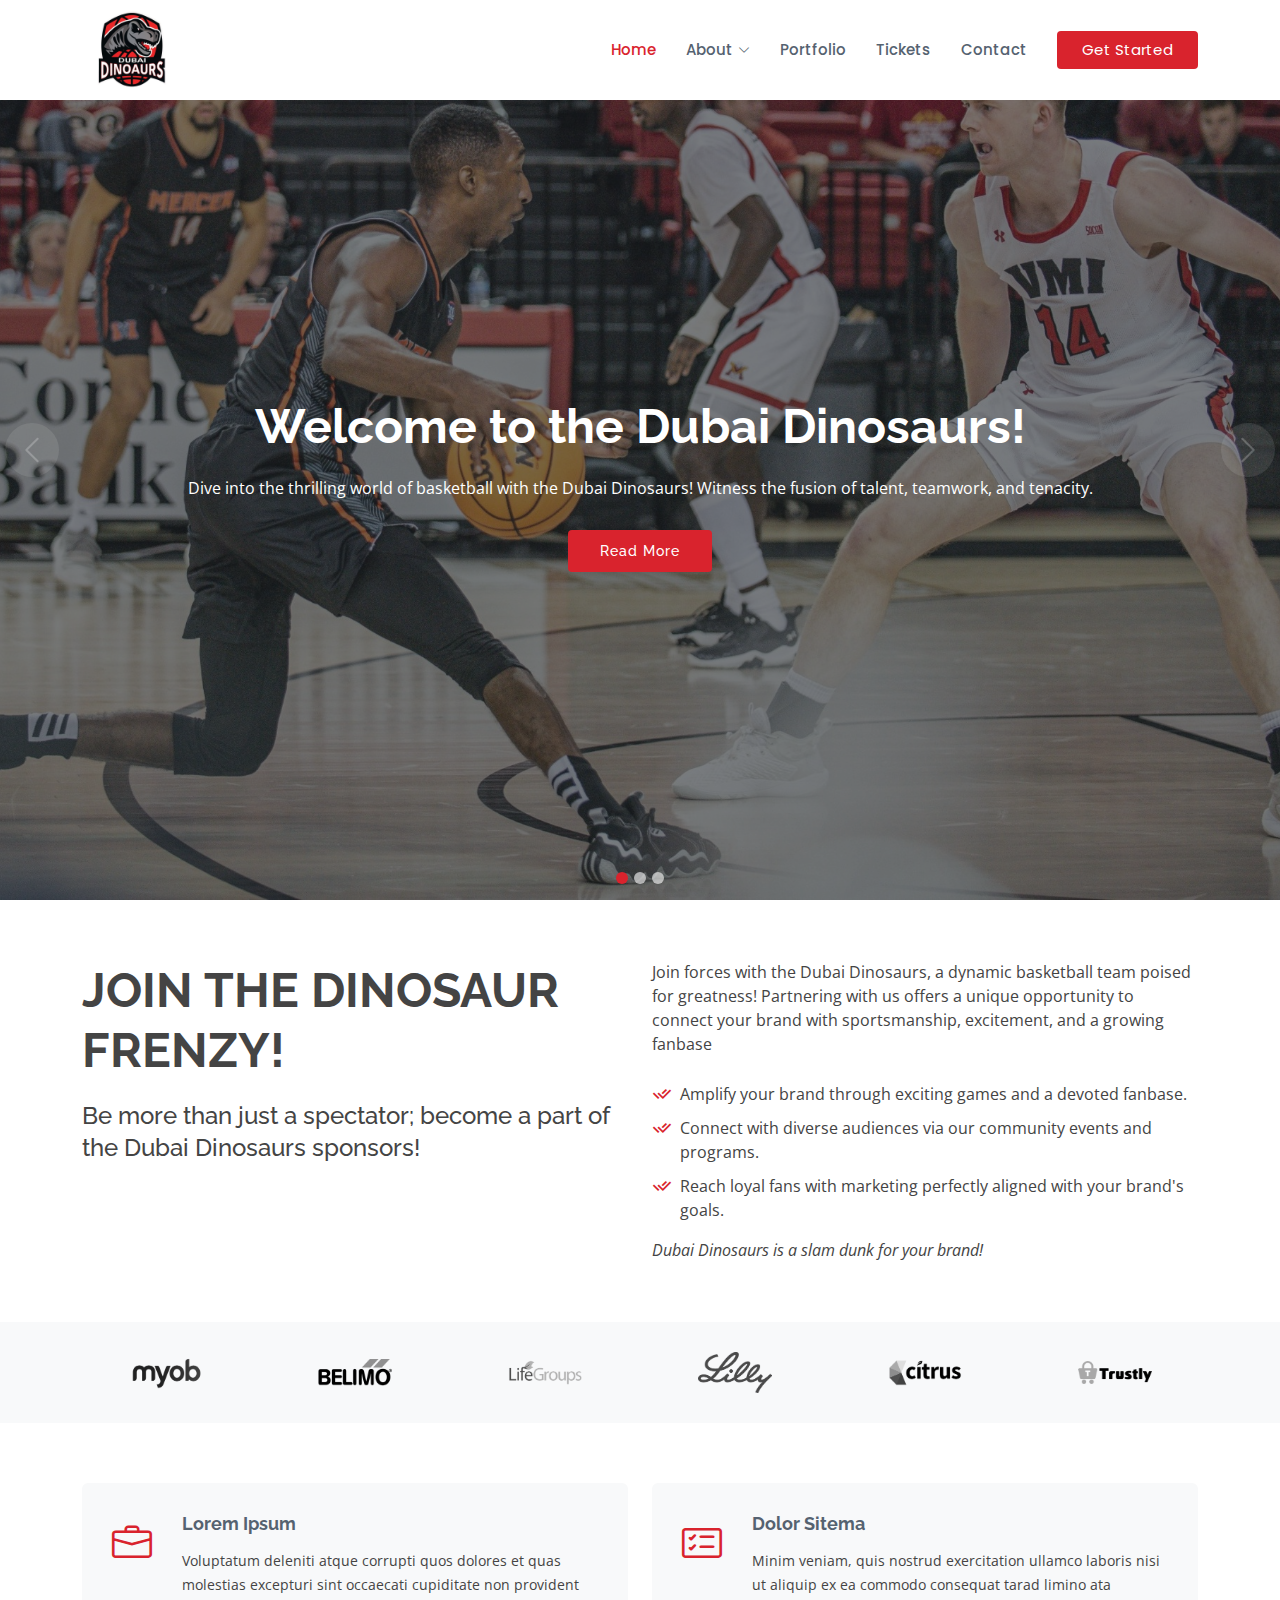
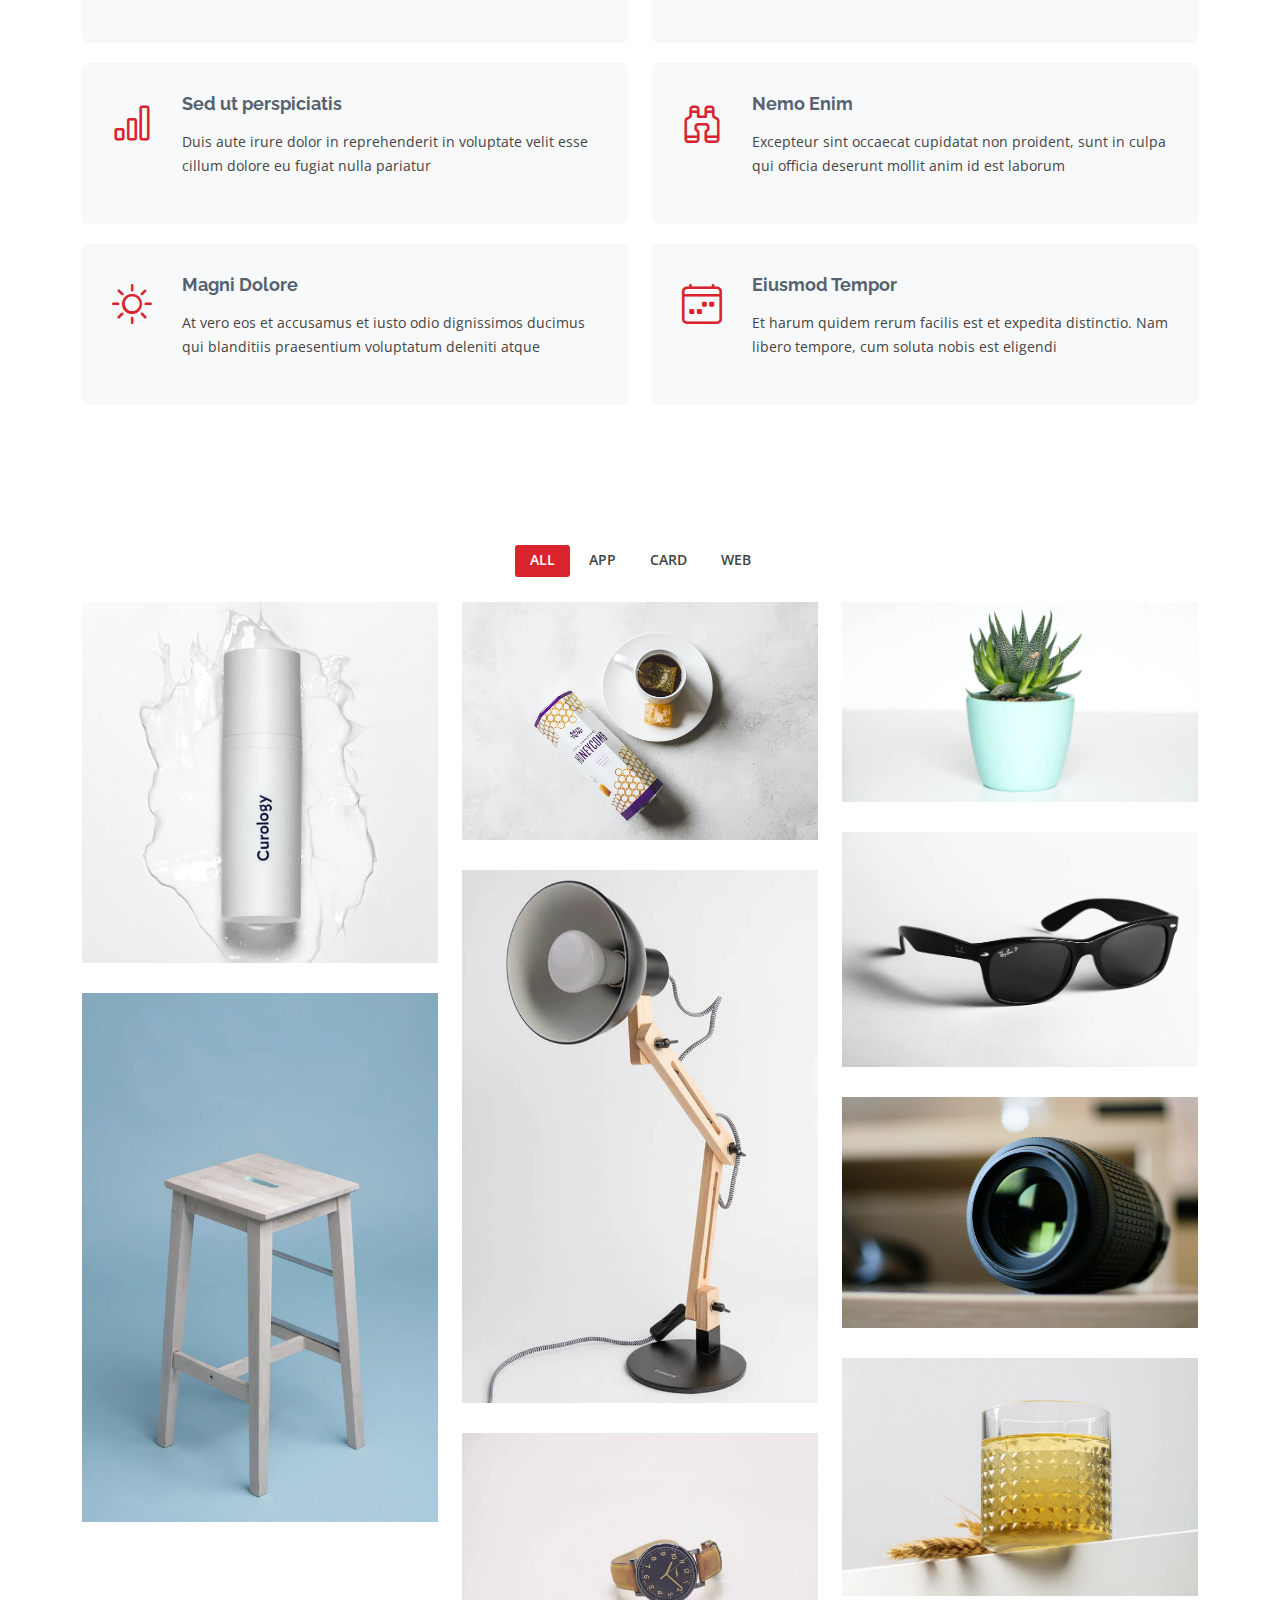
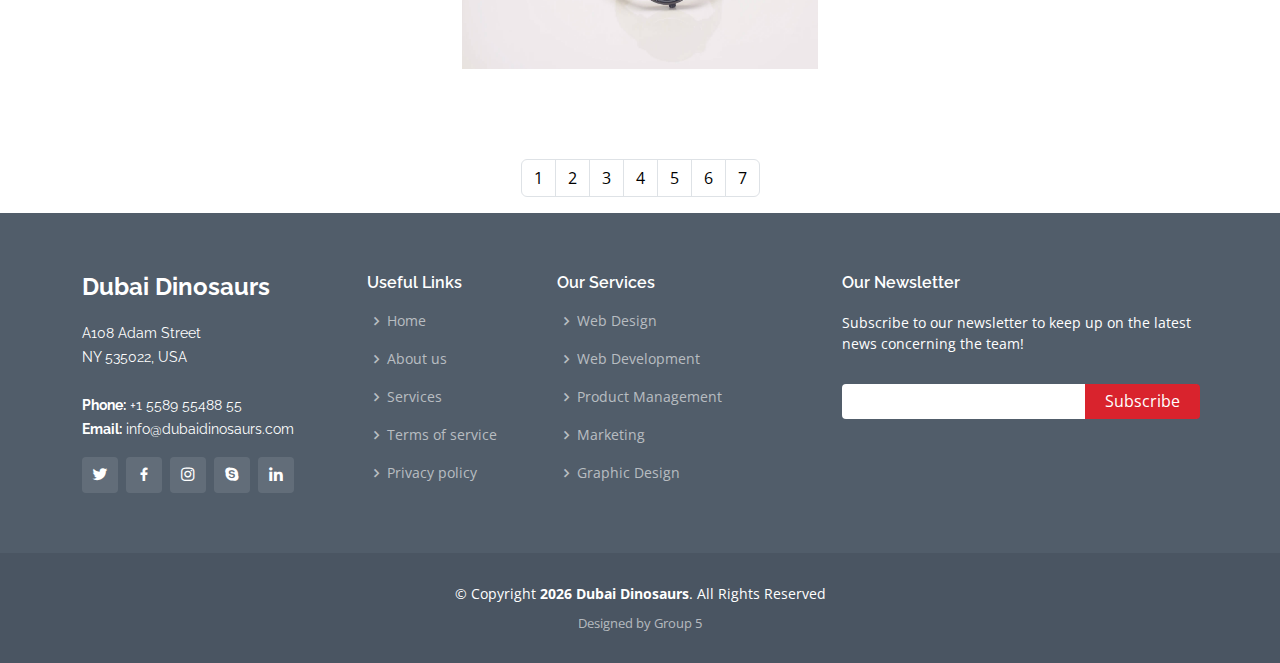
==== commit 4ee24d84: "Add pagination before footer" ====
--- a/index.html
+++ b/index.html
@@ -386,6 +386,18 @@
 
   </main><!-- End #main -->
 
+  <!-- Pagination -->
+  <nav aria-label="...">
+    <ul class="pagination justify-content-center">
+      <li class="page-item"><a class="page-link" href="index.html">1</a></li>
+      <li class="page-item"><a class="page-link" href="about.html">2</a></li>
+      <li class="page-item"><a class="page-link" href="team.html">3</a></li>
+      <li class="page-item"><a class="page-link" href="community.html">4</a></li>
+      <li class="page-item"><a class="page-link" href="portfolio.html">5</a></li>
+      <li class="page-item"><a class="page-link" href="pricing.html">6</a></li>
+      <li class="page-item"><a class="page-link" href="contact.html">7</a></li>
+    </ul>
+  </nav>
   <!-- ======= Footer ======= -->
   <footer id="footer">
     <div class="footer-top">
--- a/assets/css/style.css
+++ b/assets/css/style.css
@@ -2138,4 +2138,12 @@
   color: #fff;
   transition: 0.3s;
   border-radius: 0 4px 4px 0;
+}
+
+.pagination > li > a {
+    background-color: white;
+    color: black;
+}
+.pagination > li > a:active {
+  color: #d9232d;
 }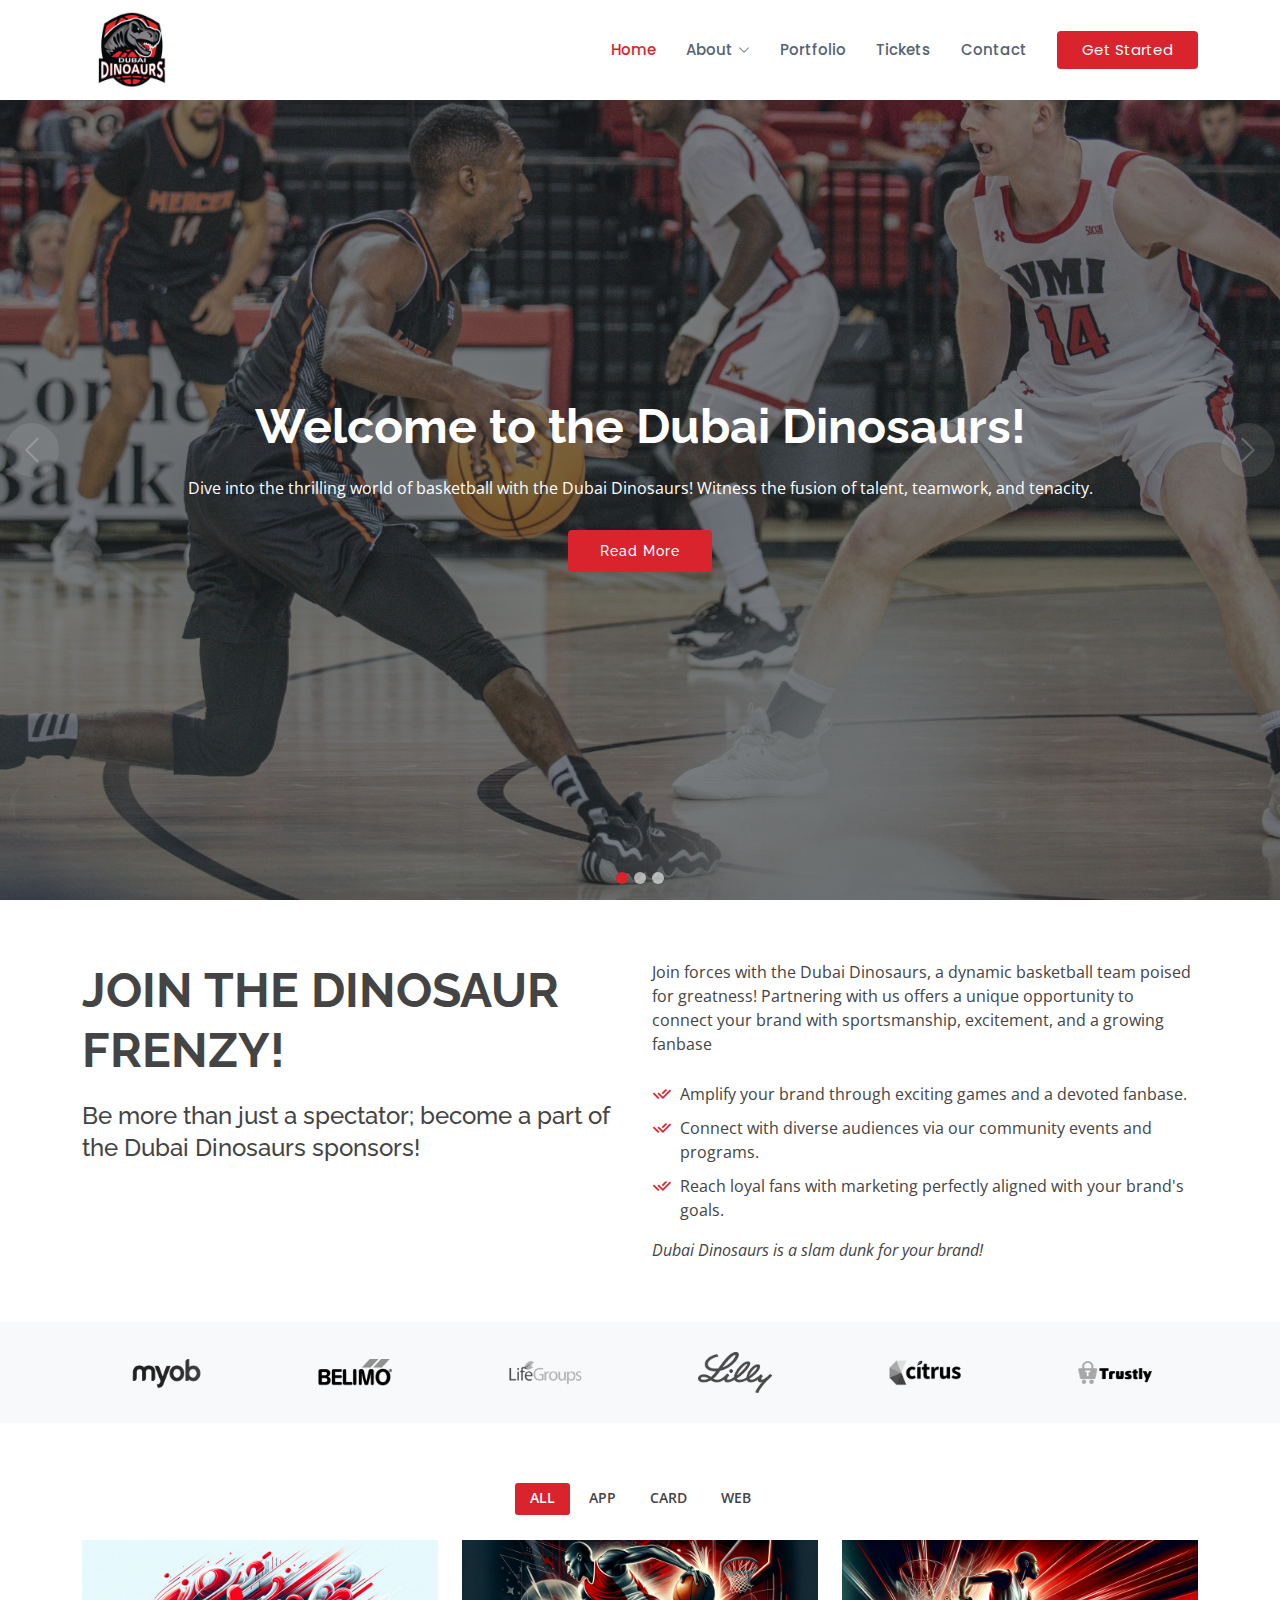
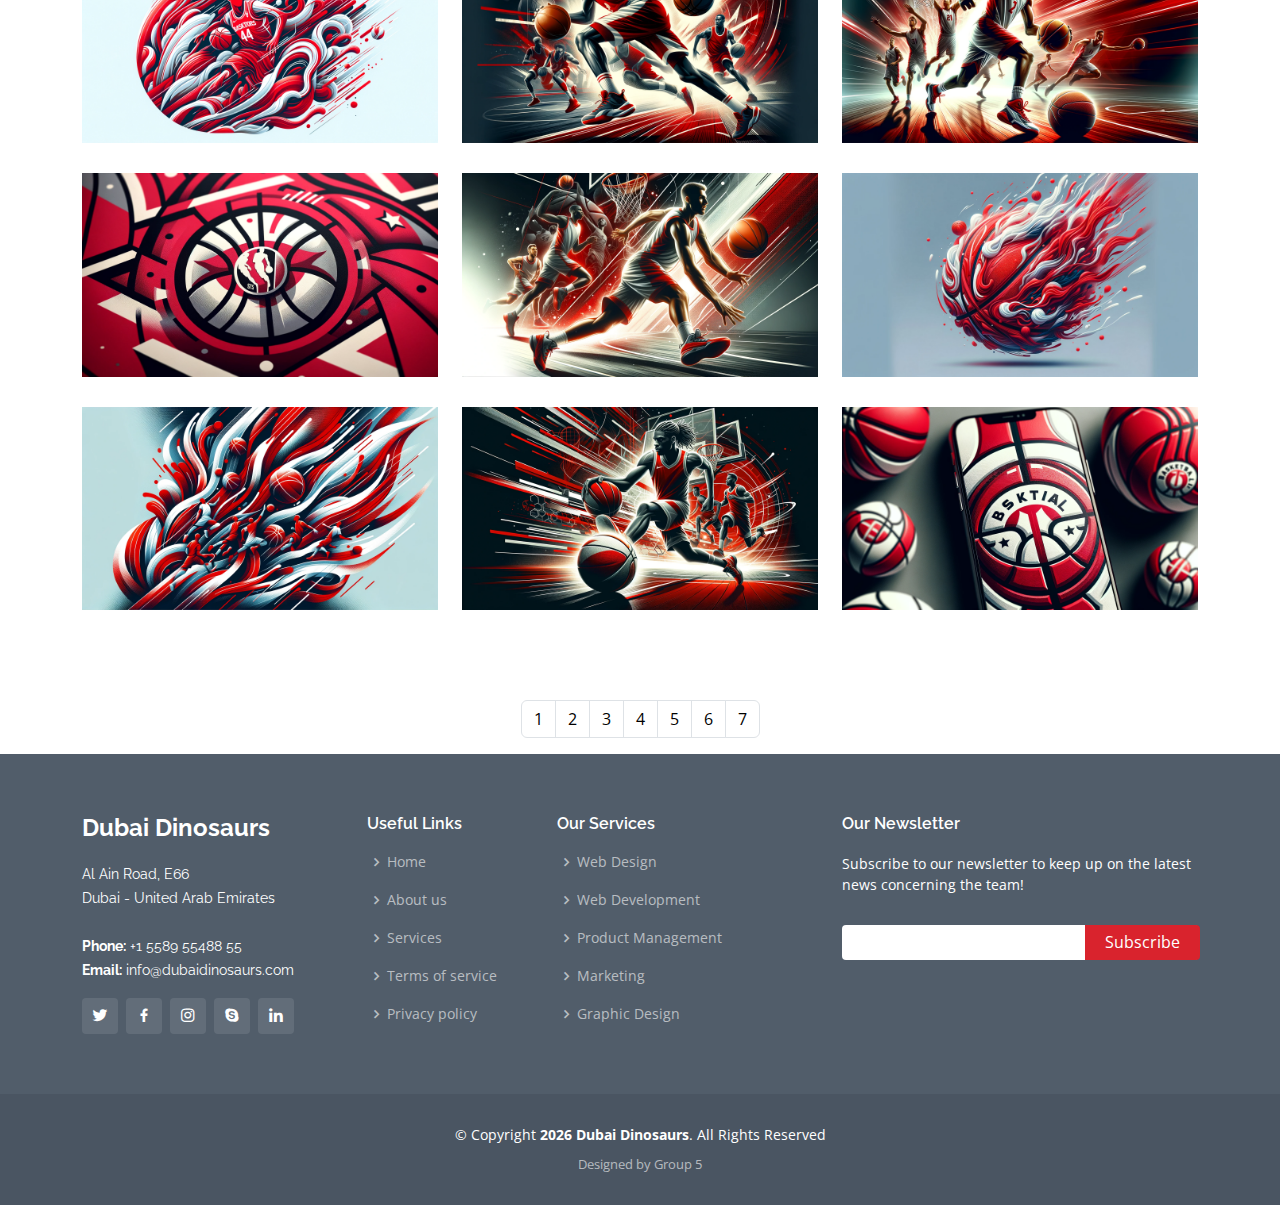
==== commit 9c387ff4: "feat: added wallpapers, about section updated" ====
--- a/index.html
+++ b/index.html
@@ -147,7 +147,8 @@
         </div>
 
       </div>
-    </section><!-- End About Section -->
+    </section>
+    <!-- End About Section -->
 
     <!-- ======= Clients Section ======= -->
     <section id="clients" class="clients section-bg">
@@ -185,56 +186,56 @@
     </section><!-- End Clients Section -->
 
     <!-- ======= Services Section ======= -->
-    <section id="services" class="services">
-      <div class="container">
-
-        <div class="row">
-          <div class="col-md-6">
-            <div class="icon-box">
-              <i class="bi bi-briefcase"></i>
-              <h4><a href="#">Lorem Ipsum</a></h4>
-              <p>Voluptatum deleniti atque corrupti quos dolores et quas molestias excepturi sint occaecati cupiditate non provident</p>
-            </div>
-          </div>
-          <div class="col-md-6 mt-4 mt-md-0">
-            <div class="icon-box">
-              <i class="bi bi-card-checklist"></i>
-              <h4><a href="#">Dolor Sitema</a></h4>
-              <p>Minim veniam, quis nostrud exercitation ullamco laboris nisi ut aliquip ex ea commodo consequat tarad limino ata</p>
-            </div>
-          </div>
-          <div class="col-md-6 mt-4 mt-md-0">
-            <div class="icon-box">
-              <i class="bi bi-bar-chart"></i>
-              <h4><a href="#">Sed ut perspiciatis</a></h4>
-              <p>Duis aute irure dolor in reprehenderit in voluptate velit esse cillum dolore eu fugiat nulla pariatur</p>
-            </div>
-          </div>
-          <div class="col-md-6 mt-4 mt-md-0">
-            <div class="icon-box">
-              <i class="bi bi-binoculars"></i>
-              <h4><a href="#">Nemo Enim</a></h4>
-              <p>Excepteur sint occaecat cupidatat non proident, sunt in culpa qui officia deserunt mollit anim id est laborum</p>
-            </div>
-          </div>
-          <div class="col-md-6 mt-4 mt-md-0">
-            <div class="icon-box">
-              <i class="bi bi-brightness-high"></i>
-              <h4><a href="#">Magni Dolore</a></h4>
-              <p>At vero eos et accusamus et iusto odio dignissimos ducimus qui blanditiis praesentium voluptatum deleniti atque</p>
-            </div>
-          </div>
-          <div class="col-md-6 mt-4 mt-md-0">
-            <div class="icon-box">
-              <i class="bi bi-calendar4-week"></i>
-              <h4><a href="#">Eiusmod Tempor</a></h4>
-              <p>Et harum quidem rerum facilis est et expedita distinctio. Nam libero tempore, cum soluta nobis est eligendi</p>
-            </div>
-          </div>
-        </div>
-
-      </div>
-    </section><!-- End Services Section -->
+<!--    <section id="services" class="services">-->
+<!--      <div class="container">-->
+
+<!--        <div class="row">-->
+<!--          <div class="col-md-6">-->
+<!--            <div class="icon-box">-->
+<!--              <i class="bi bi-briefcase"></i>-->
+<!--              <h4><a href="#">Lorem Ipsum</a></h4>-->
+<!--              <p>Voluptatum deleniti atque corrupti quos dolores et quas molestias excepturi sint occaecati cupiditate non provident</p>-->
+<!--            </div>-->
+<!--          </div>-->
+<!--          <div class="col-md-6 mt-4 mt-md-0">-->
+<!--            <div class="icon-box">-->
+<!--              <i class="bi bi-card-checklist"></i>-->
+<!--              <h4><a href="#">Dolor Sitema</a></h4>-->
+<!--              <p>Minim veniam, quis nostrud exercitation ullamco laboris nisi ut aliquip ex ea commodo consequat tarad limino ata</p>-->
+<!--            </div>-->
+<!--          </div>-->
+<!--          <div class="col-md-6 mt-4 mt-md-0">-->
+<!--            <div class="icon-box">-->
+<!--              <i class="bi bi-bar-chart"></i>-->
+<!--              <h4><a href="#">Sed ut perspiciatis</a></h4>-->
+<!--              <p>Duis aute irure dolor in reprehenderit in voluptate velit esse cillum dolore eu fugiat nulla pariatur</p>-->
+<!--            </div>-->
+<!--          </div>-->
+<!--          <div class="col-md-6 mt-4 mt-md-0">-->
+<!--            <div class="icon-box">-->
+<!--              <i class="bi bi-binoculars"></i>-->
+<!--              <h4><a href="#">Nemo Enim</a></h4>-->
+<!--              <p>Excepteur sint occaecat cupidatat non proident, sunt in culpa qui officia deserunt mollit anim id est laborum</p>-->
+<!--            </div>-->
+<!--          </div>-->
+<!--          <div class="col-md-6 mt-4 mt-md-0">-->
+<!--            <div class="icon-box">-->
+<!--              <i class="bi bi-brightness-high"></i>-->
+<!--              <h4><a href="#">Magni Dolore</a></h4>-->
+<!--              <p>At vero eos et accusamus et iusto odio dignissimos ducimus qui blanditiis praesentium voluptatum deleniti atque</p>-->
+<!--            </div>-->
+<!--          </div>-->
+<!--          <div class="col-md-6 mt-4 mt-md-0">-->
+<!--            <div class="icon-box">-->
+<!--              <i class="bi bi-calendar4-week"></i>-->
+<!--              <h4><a href="#">Eiusmod Tempor</a></h4>-->
+<!--              <p>Et harum quidem rerum facilis est et expedita distinctio. Nam libero tempore, cum soluta nobis est eligendi</p>-->
+<!--            </div>-->
+<!--          </div>-->
+<!--        </div>-->
+
+<!--      </div>-->
+<!--    </section>&lt;!&ndash; End Services Section &ndash;&gt;-->
 
     <!-- ======= Portfolio Section ======= -->
     <section id="portfolio" class="portfolio">
@@ -408,8 +409,8 @@
             <div class="footer-info">
               <h3>Dubai Dinosaurs</h3>
               <p>
-                A108 Adam Street <br>
-                NY 535022, USA<br><br>
+                Al Ain Road, E66 <br>
+                Dubai - United Arab Emirates<br><br>
                 <strong>Phone:</strong> +1 5589 55488 55<br>
                 <strong>Email:</strong> info@dubaidinosaurs.com<br>
               </p>
